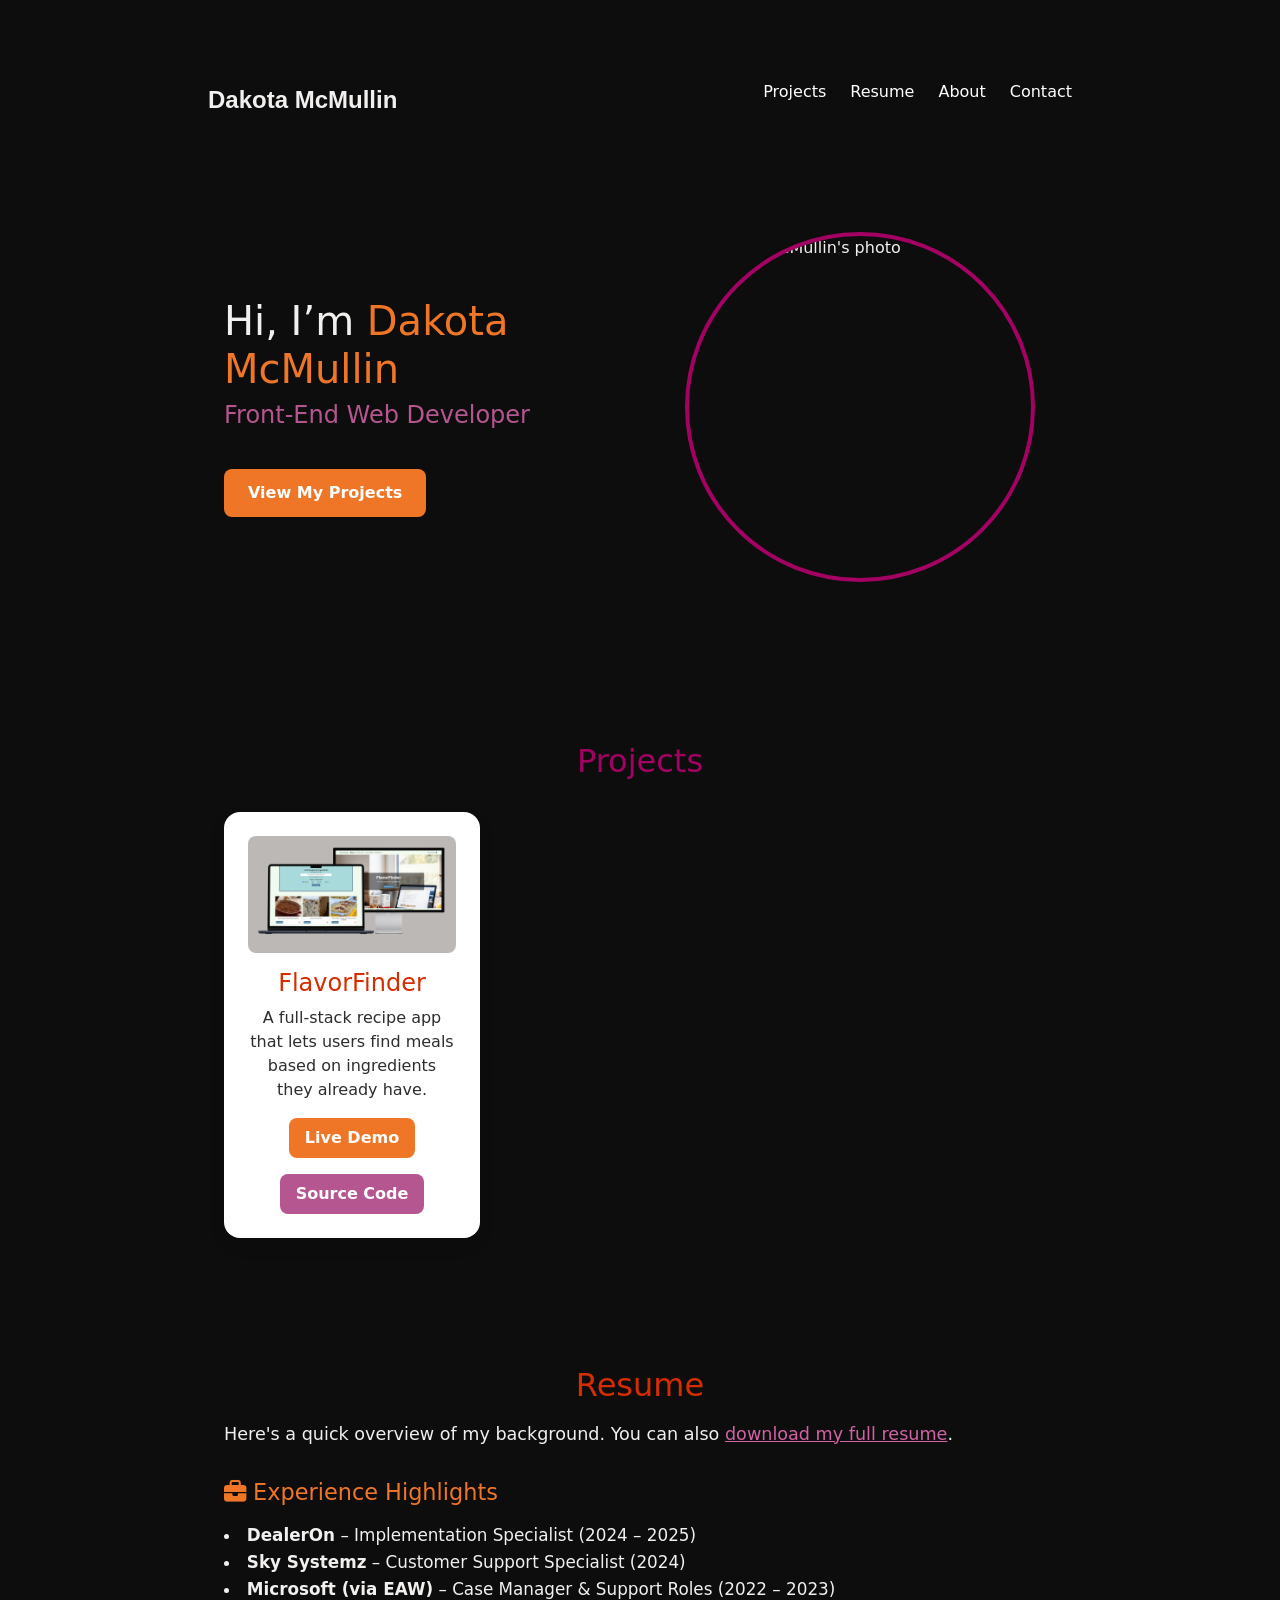
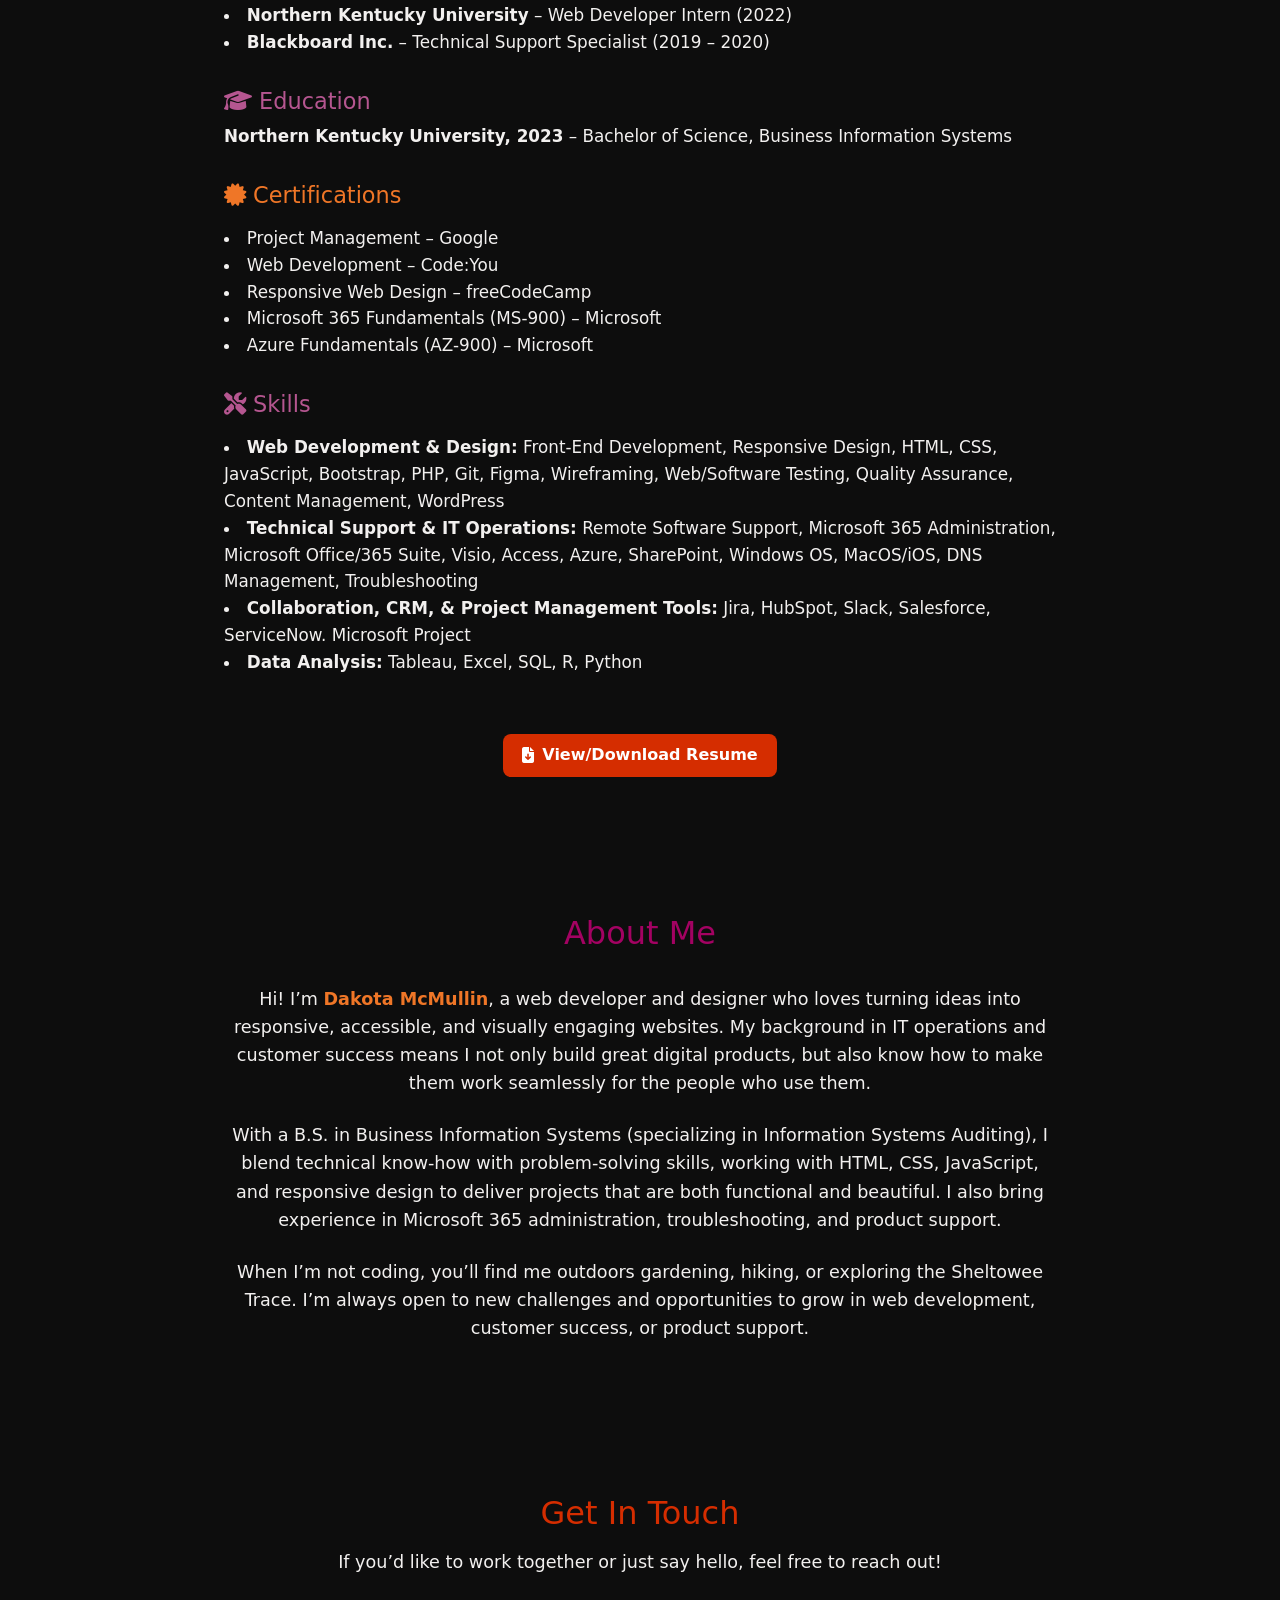
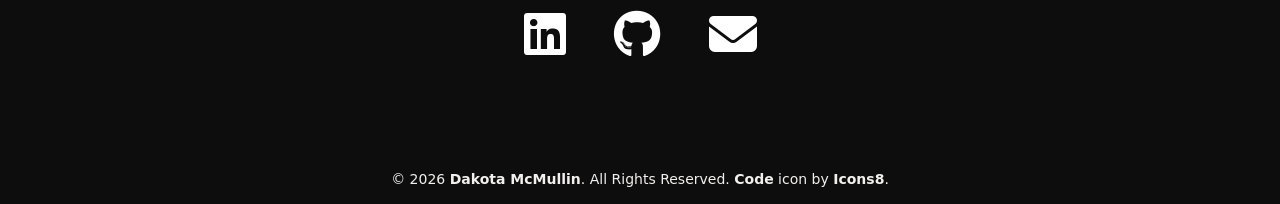
==== index.html @ 8aa5ef40 "Update index.html" ====
<!DOCTYPE html>
<html lang="en">
<head>
    <meta charset="UTF-8" />
    <title>Dakota McMullin | Portfolio & Resume</title>
    <meta name="description" content="Portfolio of Dakota McMullin – Web Developer showcasing projects, resume, and contact info." />
    <meta name="author" content="Dakota McMullin" />
    <meta name="viewport" content="width=device-width,initial-scale=1" />
    <meta name="description" content="" />
    <link href="https://cdn.jsdelivr.net/npm/bootstrap@5.3.7/dist/css/bootstrap.min.css" rel="stylesheet" crossorigin="anonymous">
    <link rel="stylesheet" href="https://cdnjs.cloudflare.com/ajax/libs/font-awesome/6.5.0/css/all.min.css" crossorigin="anonymous" referrerpolicy="no-referrer" />
    <link rel="stylesheet" type="text/css" href="css/styles.css" />
    <link rel="stylesheet" type="text/css" href="css/reset.css" />
    <link rel="icon" type="image/x-icon" href="img/favicon.ico" />
</head>
<body>
    <div id="fadein" class="position-fixed top-0 start-0 w-100 h-100 bg-white" style="animation: fadeinall 1s normal 0.3s both;"></div>
    <header>
        <nav class="navbar">
            <div class="logo">Dakota McMullin</div>
            <button class="hamburger" id="hamburger" aria-label="Toggle menu">&#9776;</button>
            <ul class="nav-links" id="nav-links">
                <li><a href="#projects">Projects</a></li>
                <li><a href="#resume">Resume</a></li>
                <li><a href="#about">About</a></li>
                <li><a href="#contact">Contact</a></li>
            </ul>
        </nav>
    </header>
    <main>
        <section id="hero" class="hero-section">
            <div class="hero-container">
                <div class="hero-content">
                    <h1>Hi, I’m <span class="highlight">Dakota McMullin</span></h1>
                    <h2>Front-End Web Developer</h2>
                    <!--<p>I build responsive, accessible websites that are fast and user-friendly.</p>--><br/>
                    <a href="#projects" class="btn-cta">View My Projects</a>
                </div>
                <div class="hero-image">
                    <img src="./img/headshot-pfp.png" alt="Dakota McMullin's photo" />
                </div>
            </div>
        </section>
        <section id="projects" class="projects-section">
            <h2>Projects</h2>
            <div class="projects-grid">

            <!-- Project 1 -->
            <div class="project-card">
                <img src="img/flavorfinder.png" alt="Screenshot of Project 1" />
                <h3>FlavorFinder</h3>
                <p>A full-stack recipe app that lets users find meals based on ingredients they already have.</p>
                <div class="project-links">
                    <a href="https://flavorfinder-y4pq.onrender.com/" target="_blank" class="btn-project">Live Demo</a>
                    <a href="https://github.com/koda-m/FlavorFinder" target="_blank" class="btn-project alt">Source Code</a>
                </div>
            </div>

            <!-- Add more project-card divs below as needed -->

            </div>
        </section>
        <section id="resume" class="resume-section">
            <h2>Resume</h2>
            <p>Here's a quick overview of my background. You can also <a href="DakotaMcMullin_FullResume2025.pdf" target="_blank" class="resume-link">download my full resume</a>.</p>
            <div class="resume-summary">
                <h3><i class="fas fa-briefcase"></i> Experience Highlights</h3>
                <ul class="experience">
                    <li><strong>DealerOn</strong> – Implementation Specialist (2024 – 2025)</li>
                    <li><strong>Sky Systemz</strong> – Customer Support Specialist (2024)</li>
                    <li><strong>Microsoft (via EAW)</strong> – Case Manager & Support Roles (2022 – 2023)</li>
                    <li><strong>Northern Kentucky University</strong> – Web Developer Intern (2022)</li>
                    <li><strong>Blackboard Inc.</strong> – Technical Support Specialist (2019 – 2020)</li>
                </ul>
                <h3><i class="fa-solid fa-graduation-cap"></i> Education</h3>
                <p class="education"><strong>Northern Kentucky University, 2023</strong> – Bachelor of Science, Business Information Systems</p>
                <h3><i class="fa-solid fa-certificate"></i> Certifications</h3>
                <ul class="certs">
                    <li>Project Management – Google</li>
                    <li>Web Development – Code:You</li>
                    <li>Responsive Web Design – freeCodeCamp</li>
                    <li>Microsoft 365 Fundamentals (MS-900) – Microsoft</li>
                    <li>Azure Fundamentals (AZ-900) – Microsoft</li>
                </ul>
                <h3><i class="fas fa-tools"></i> Skills</h3>
                <ul class="skills">
                    <li><strong>Web Development & Design:</strong> Front-End Development, Responsive Design, HTML, CSS, JavaScript, Bootstrap, PHP, Git, Figma, Wireframing, Web/Software Testing, Quality Assurance, Content Management, WordPress</li>
                    <li><strong>Technical Support & IT Operations:</strong> Remote Software Support, Microsoft 365 Administration, Microsoft Office/365 Suite, Visio, Access, Azure, SharePoint, Windows OS, MacOS/iOS, DNS Management, Troubleshooting</li>
                    <li><strong>Collaboration, CRM, & Project Management Tools:</strong> Jira, HubSpot, Slack, Salesforce, ServiceNow. Microsoft Project</li>
                    <li><strong>Data Analysis:</strong> Tableau, Excel, SQL, R, Python</li>
                </ul>
            </div>
            <div id="resume-download" class="resume-button">
                <a href="DakotaMcMullin_FullResume2025.pdf" target="_blank" class="resume-button view"><i class="fa-solid fa-file-arrow-down"></i> View/Download Resume</a>
            </div>
        </section>
        <section id="about" class="about-section">
            <h2>About Me</h2>
            <div class="about-content">
                <p>Hi! I’m <strong>Dakota McMullin</strong>, a web developer and designer who loves turning ideas into responsive, accessible, and visually engaging websites. My background in IT operations and customer success means I not only build great digital products, but also know how to make them work seamlessly for the people who use them.</p>
                <p>With a B.S. in Business Information Systems (specializing in Information Systems Auditing), I blend technical know-how with problem-solving skills, working with HTML, CSS, JavaScript, and responsive design to deliver projects that are both functional and beautiful. I also bring experience in Microsoft 365 administration, troubleshooting, and product support.</p>
                <p>When I’m not coding, you’ll find me outdoors gardening, hiking, or exploring the Sheltowee Trace. I’m always open to new challenges and opportunities to grow in web development, customer success, or product support.</p>
            </div>
        </section>
        <section id="contact" class="contact-section">
            <h2>Get In Touch</h2>
            <p>If you’d like to work together or just say hello, feel free to reach out!</p>
            <div class="social-links">
                <a href="https://linkedin.com/in/dakota-m" target="_blank" aria-label="LinkedIn">
                <i class="fab fa-linkedin"></i>
                </a>
                <a href="https://github.com/koda-m" target="_blank" aria-label="GitHub">
                <i class="fab fa-github"></i>
                </a>
                <a href="mailto:dakotajmcmullin@gmail.com" aria-label="Email">
                <i class="fa-solid fa-envelope"></i>
                </a>
            </div>
        </section>
    </main>
    <footer>
    <small>© <script>document.write(new Date().getFullYear())</script> <a href="https://github.com/koda-m">Dakota McMullin</a>. All Rights Reserved. <a target="_blank" href="https://icons8.com/icon/PhZcqNXjSCWl/code">Code</a> icon by <a target="_blank" href="https://icons8.com">Icons8</a>.</small>
    </footer>
    <script src="https://cdn.jsdelivr.net/npm/bootstrap@5.3.7/dist/js/bootstrap.bundle.min.js" crossorigin="anonymous"></script>
    <script type="text/javascript">
    window.onload = function(){
    setTimeout(function(){
        document.getElementById("fadein").remove();
    },1000);
    };
    </script>
    <script src="js/script.js"></script>
</body>
</html>
---- css/styles.css ----
:root {
    --background: #0d0d0d;
    --text-primary: #f2f0ef;
    --text-dark: #2d2d2d;
    --sinopia: #d52d00;
    --tangelo: #ef7627;
    --tangerine: #ff9a56;
    --white: #ffffff;
    --super-pink: #d162a4;
    --rose-quartz: #b55690;
    --jazzberry: #a30262;
}
    
body {
    background-color: var(--background);
    color: var(--text-primary);
    width: 80%;
    margin: auto;
    padding: 5%;
    padding-bottom: 1%;
}

/* nav menu */

.navbar {
    display: flex;
    justify-content: space-between;
    align-items: center;
    max-width: 1200px;
    margin: 0 auto;
    padding: 1rem;
}

.nav-links {
    list-style: none;
    display: flex;
    gap: 1.5rem;
}

.nav-links li a {
    text-decoration: none;
    color: var(--white);
    font-weight: 500;
    transition: color 0.3s;
}

.nav-links li a:hover {
    color: var(--super-pink);
    text-decoration: underline;
}

.hamburger {
    display: none;
    font-size: 2rem;
    background: none;
    border: none;
    cursor: pointer;
}

.logo {
    font-size: 1.5rem;
    font-weight: 700;
    font-family: 'Inter', sans-serif;
}

/* end nav menu */

/* footer */

footer {
    margin-top: 2rem;
    margin-bottom: 0;
    text-align: center;
}

footer a {
    font-weight: bold;
}

footer a:hover {
    text-decoration: underline;
}

/* end footer */

/* fade-in */

@keyframes fadeinall {
    0% {
        opacity: 1; }
    97% {
        opacity: 0; }
    98% {
        opacity: 0;
        -webkit-transform: translateY(0);
        transform: translateY(0); }
    100% {
        opacity: 0;
        -webkit-transform: translateY(-100%);
        transform: translateY(-100%);
        z-index: -1; } 
}

/* end fade-in */

/* hero section */

.hero-section {
    background-color: var(--background);
    color: var(--text-primary);
    padding: 6rem 2rem;
}

.hero-container {
    display: flex;
    flex-direction: column-reverse;
    align-items: center;
    gap: 3rem;
    max-width: 1200px;
    margin: 0 auto;
}

.hero-content {
    text-align: center;
    max-width: 600px;
    animation: fade-in 1s ease-in both;
}

.hero-content h1 {
    font-size: 2.5rem;
    margin-bottom: 0.5rem;
}

.hero-content h2 {
    font-size: 1.5rem;
    margin-bottom: 1rem;
	color: var(--rose-quartz);
}

.hero-content p {
    font-size: 1.1rem;
    margin-bottom: 2rem;
    line-height: 1.6;
}

.highlight {
	color: var(--tangelo);
}

.btn-cta {
    display: inline-block;
    background-color: var(--tangelo);
    color: var(--white);
    padding: 0.75rem 1.5rem;
    font-weight: 600;
    border: none;
    border-radius: 0.5rem;
    text-decoration: none;
    transition: background-color 0.3s ease;
}

.btn-cta:hover {
    background-color: var(--rose-quartz);
}

.hero-image img {
    width: 350px;
    height: 350px;
    object-fit: cover;
    border-radius: 50%;
    border: 4px solid var(--jazzberry);
}

/* end hero section */

/* projects section */

.projects-section {
    color: var(--text-dark);
    padding: 4rem 2rem;
    text-align: center;
}

.projects-section h2 {
    font-size: 2rem;
    margin-bottom: 2rem;
    color: var(--jazzberry);
}

.projects-grid {
    display: grid;
    grid-template-columns: 1fr;
    gap: 2rem;
    max-width: 1200px;
    margin: 0 auto;
}

.project-card {
    background-color: var(--white);
    border-radius: 1rem;
    padding: 1.5rem;
    box-shadow: 0 8px 20px rgba(0, 0, 0, 0.05);
    transition: transform 0.3s ease;
}

.project-card:hover {
    transform: translateY(-5px);
}

.project-card img {
    width: 100%;
    border-radius: 0.5rem;
    margin-bottom: 1rem;
}

.project-card h3 {
    font-size: 1.5rem;
    color: var(--sinopia);
    margin-bottom: 0.5rem;
}

.project-card p {
    font-size: 1rem;
    margin-bottom: 1rem;
}

.project-links {
    display: flex;
    justify-content: center;
    gap: 1rem;
    flex-wrap: wrap;
}

.btn-project {
    padding: 0.5rem 1rem;
    border-radius: 0.5rem;
    background-color: var(--tangelo);
    color: var(--white);
    font-weight: 600;
    text-decoration: none;
    transition: background-color 0.3s ease;
}

.btn-project.alt {
    background-color: var(--rose-quartz);
}

.btn-project:hover {
    background-color: var(--tangerine);
}

.btn-project.alt:hover {
    background-color: var(--super-pink);
}

/* end projects section */


/* resume section */

.resume-section {
    background-color: var(--background);
    color: var(--text-primary);
    padding: 4rem 2rem;
    max-width: 1200px;
    margin: 0 auto;
}

.resume-section h2 {
    text-align: center;
    font-size: 2rem;
    color: var(--sinopia);
    margin-bottom: 1rem;
}

.resume-section p {
    font-size: 1.1rem;
    margin-bottom: 2rem;
}

.resume-link {
    color: var(--super-pink);
    text-decoration: underline;
}

.resume-link:hover {
    color: var(--tangerine);
}

.resume-summary h3 {
    margin-top: 2rem;
    font-size: 1.4rem;
}

.resume-summary h3:nth-of-type(even) {
    color: var(--rose-quartz);
}

.resume-summary h3:nth-of-type(odd) {
    color: var(--tangelo);
}

.resume-summary ul {
    list-style: disc inside;
    padding-left: 0;
    margin: 1rem 0;
}

.resume-summary p, .resume-summary ul {
    font-size: 1.05rem;
    line-height: 1.6;
}

#resume-download {
    width: 100%;
}

.resume-button {
    display: flex;
    justify-content: center;
    align-items: center;
    display: inline-flex;
    gap: 0.5rem;
    padding: 0.6rem 1.2rem;
    margin-top: 1rem;
    font-weight: 600;
    border-radius: 8px;
    text-decoration: none;
    transition: background-color 0.2s ease;
}

.resume-button.view {
    background-color: var(--sinopia);
    color: white;
}

.resume-button.view:hover {
    background-color: var(--jazzberry);
}

/* end resume section */

/* about section */

.about-section {
    background-color: var(--background);
    color: var(--text-primary);
    text-align: center;
    padding: 4rem 2rem;
    max-width: 900px;
    margin: 0 auto;
}

.about-section h2 {
    font-size: 2rem;
    color: var(--jazzberry);
    margin-bottom: 2rem;
}

.about-content p {
    font-size: 1.1rem;
    margin-bottom: 1.5rem;
    line-height: 1.6;
}

.about-content strong {
    color: var(--tangelo);
}

/*end about section */

/* contact section */

.contact-section {
    background-color: var(--background);
    color: var(--text-primary);
    text-align: center;
    padding: 4rem 2rem;
}

.contact-section h2 {
    font-size: 2rem;
    margin-bottom: 1rem;
    color: var(--sinopia);
}

.contact-section p {
    font-size: 1.1rem;
    margin-bottom: 1.5rem;
}

.social-links {
    margin-top: 1.5rem;
    display: flex;
    justify-content: center;
    gap: 3rem;
    font-size: 3rem;
}

.social-links a {
	color: var(--white) !important;
}

.social-links a:hover {
    transition: color 0.3s ease;
    transform: translateY(-2px);
}

/* end contact section */



@media (max-width: 768px) {
    .hamburger {
        display: block;
        color: var(--white);
    }

    .nav-links {
        display: none; /* hide menu by default */
        position: absolute;
        top: 60px; /* just below navbar */
        right: 1rem;
        background-color: var(--background);
        flex-direction: column;
        gap: 1rem;
        padding: 1rem;
        border-radius: 8px;
        box-shadow: 0 4px 8px rgba(0,0,0,0.1);
    }

    .nav-links.show {
        display: flex;
    }

    body {
        width: 95%;
    }

    .hero-image img {
        width: 250px;
        height: 250px;
        border-radius: 20px;
    }

    .experience li, .certs li, .skills li {
        list-style-type: none;
        padding-top: 1rem;
    }

    .education {
        padding-top: 1rem;
    }

    .resume-button {
        text-align: center;
    }
}

@media (min-width: 768px) {
    .hero-container {
        flex-direction: row;
        justify-content: space-between;
        align-items: center;
        text-align: left;
    }

    .hero-content {
        flex: 1;
        text-align: left;
    }

    .hero-image {
        flex: 1;
        display: flex;
        justify-content: center;
    }
    .projects-grid {
        grid-template-columns: repeat(2, 1fr);
    }
}

@media (min-width: 1024px) {
    .projects-grid {
        grid-template-columns: repeat(3, 1fr);
    }
}
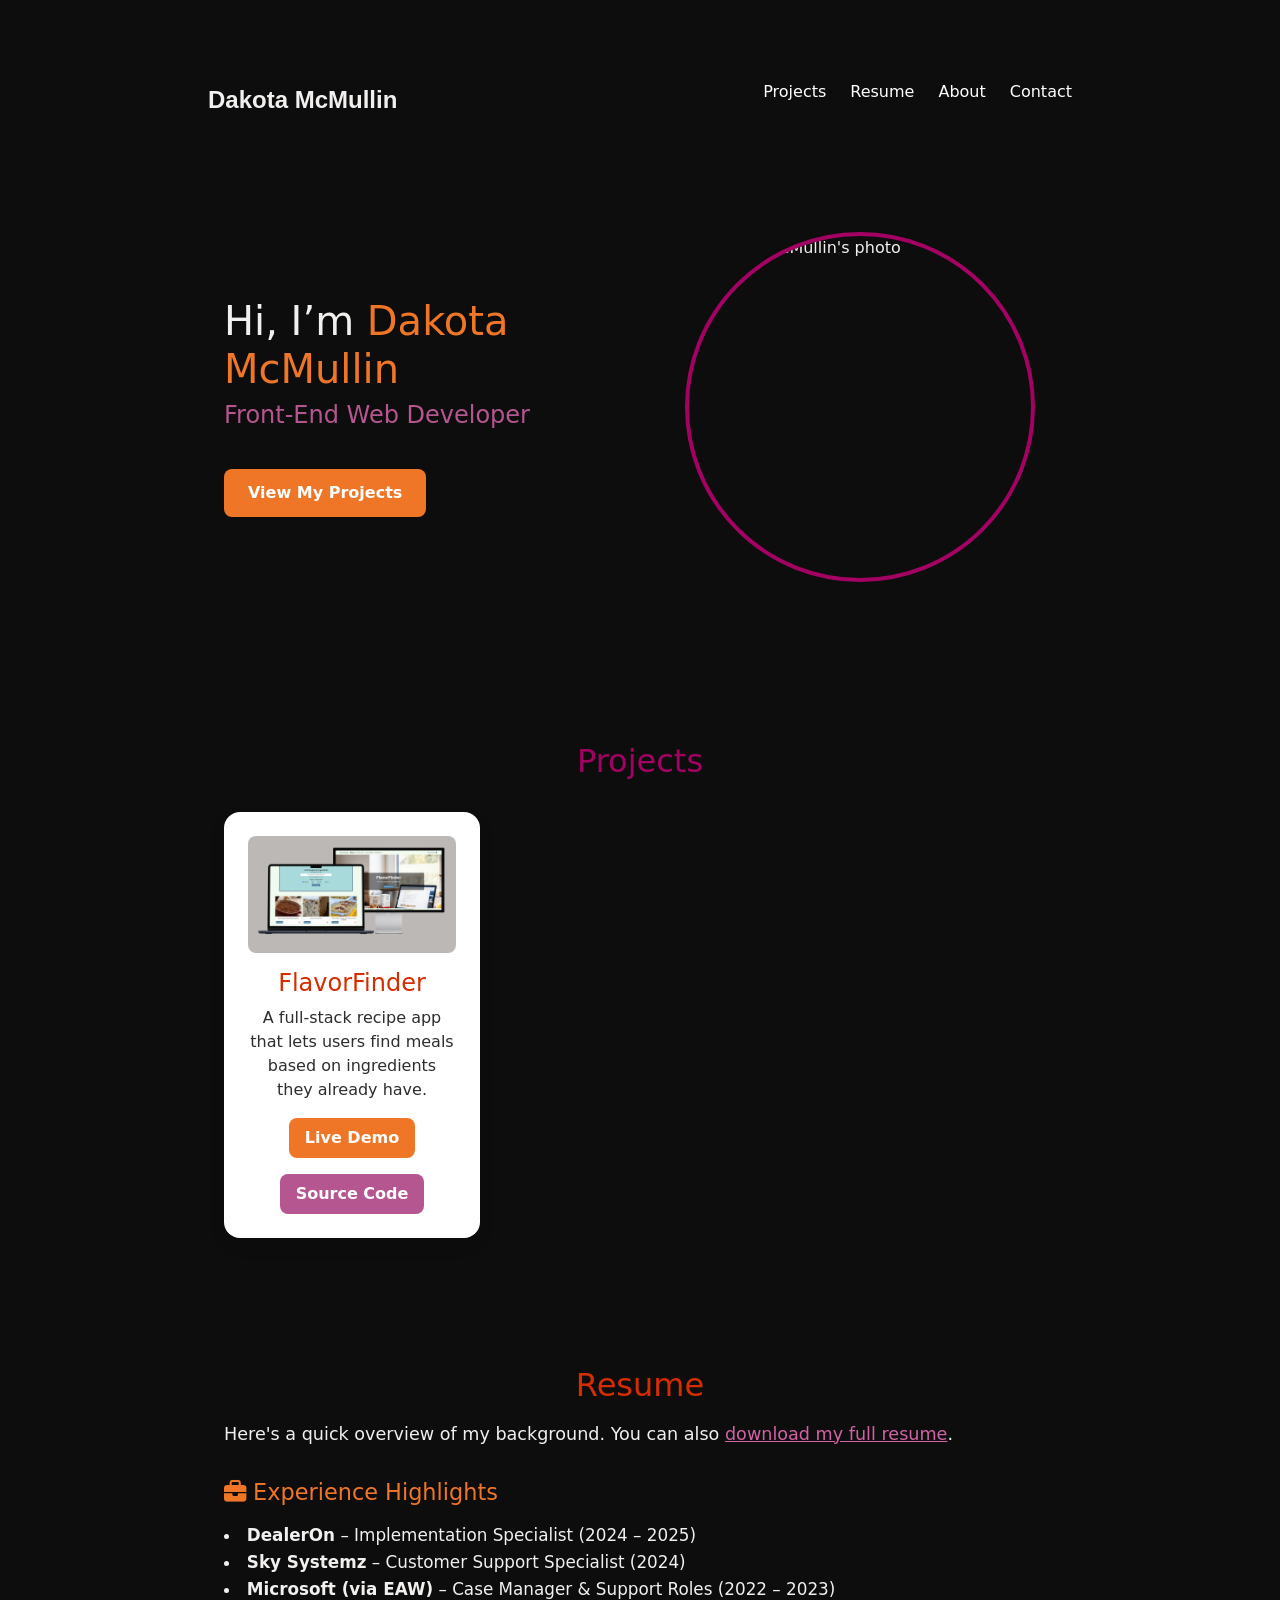
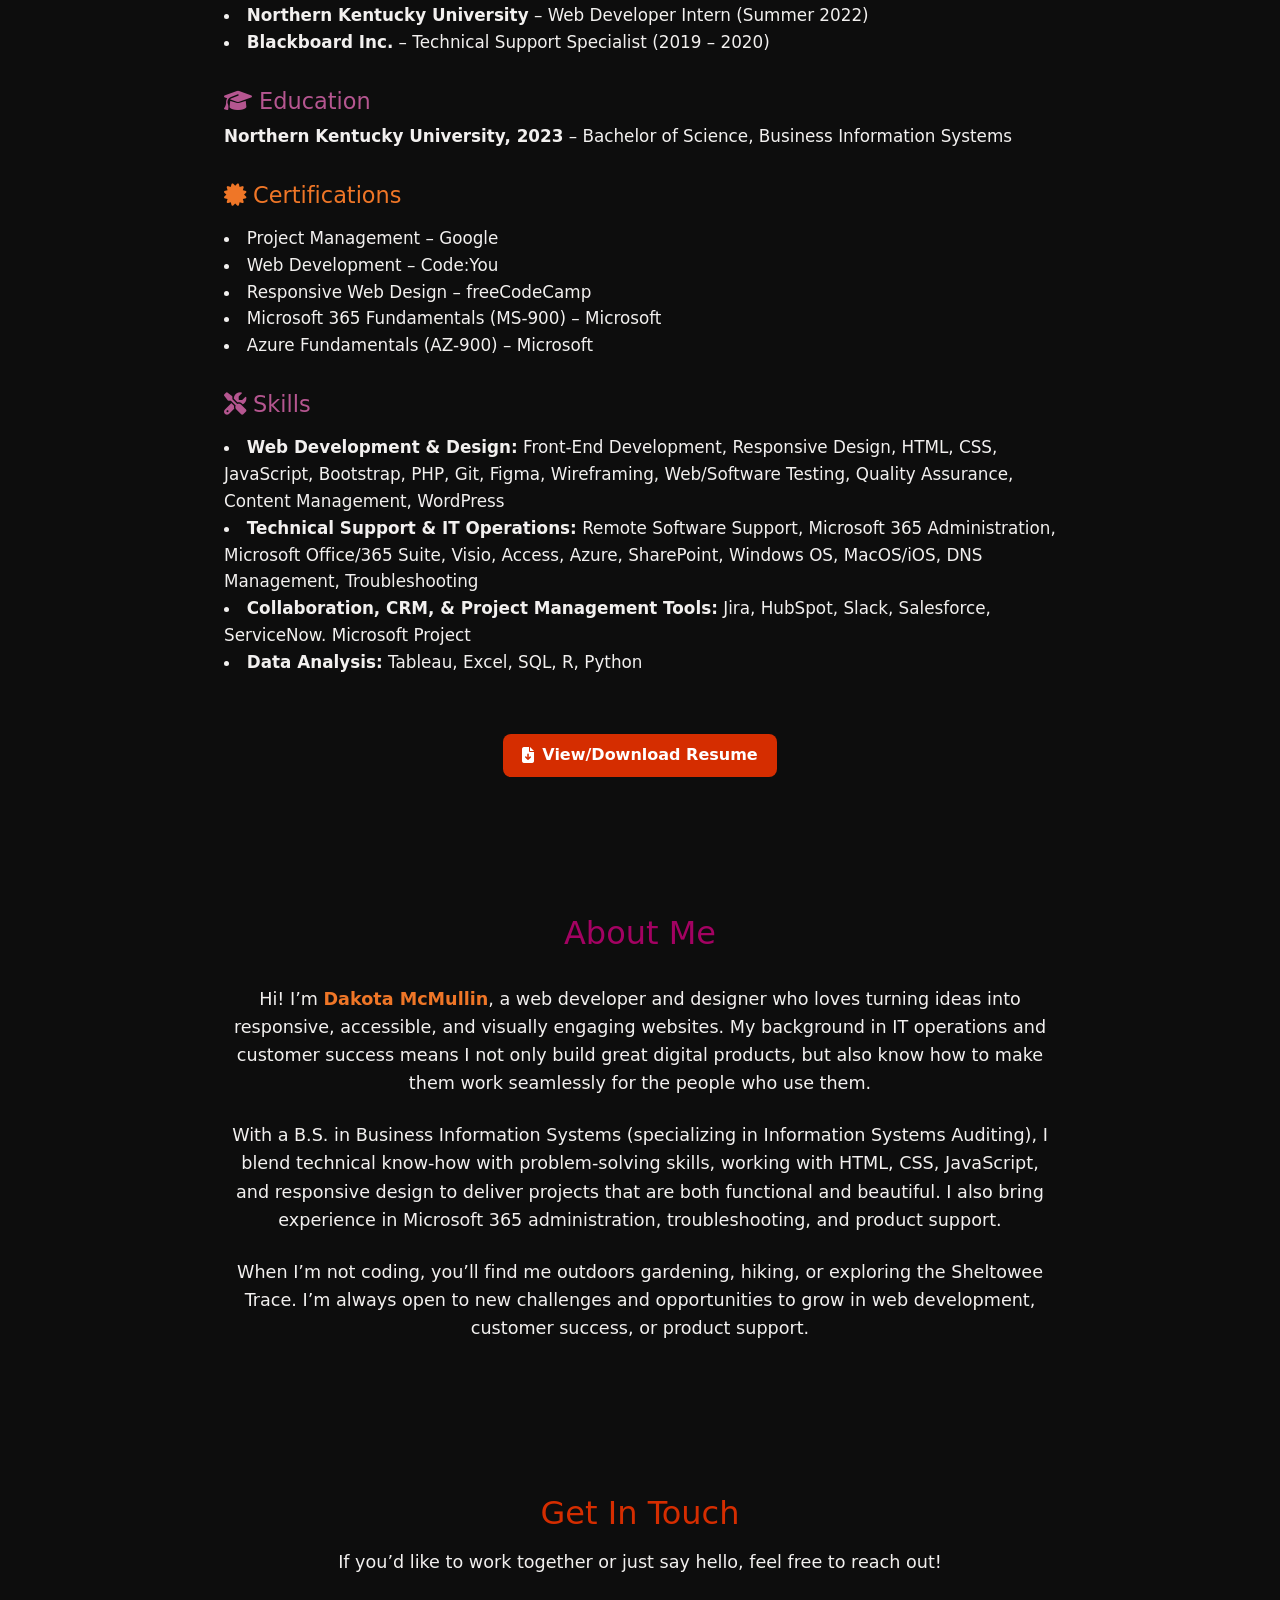
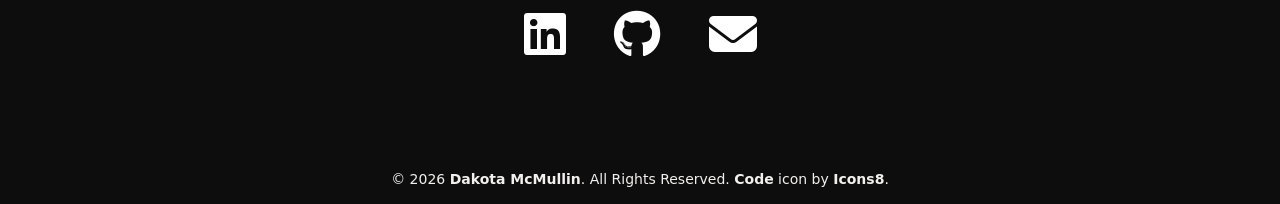
==== commit 5ff3376f: "Update index.html" ====
--- a/index.html
+++ b/index.html
@@ -69,7 +69,7 @@
                     <li><strong>DealerOn</strong> – Implementation Specialist (2024 – 2025)</li>
                     <li><strong>Sky Systemz</strong> – Customer Support Specialist (2024)</li>
                     <li><strong>Microsoft (via EAW)</strong> – Case Manager & Support Roles (2022 – 2023)</li>
-                    <li><strong>Northern Kentucky University</strong> – Web Developer Intern (2022)</li>
+                    <li><strong>Northern Kentucky University</strong> – Web Developer Intern (Summer 2022)</li>
                     <li><strong>Blackboard Inc.</strong> – Technical Support Specialist (2019 – 2020)</li>
                 </ul>
                 <h3><i class="fa-solid fa-graduation-cap"></i> Education</h3>
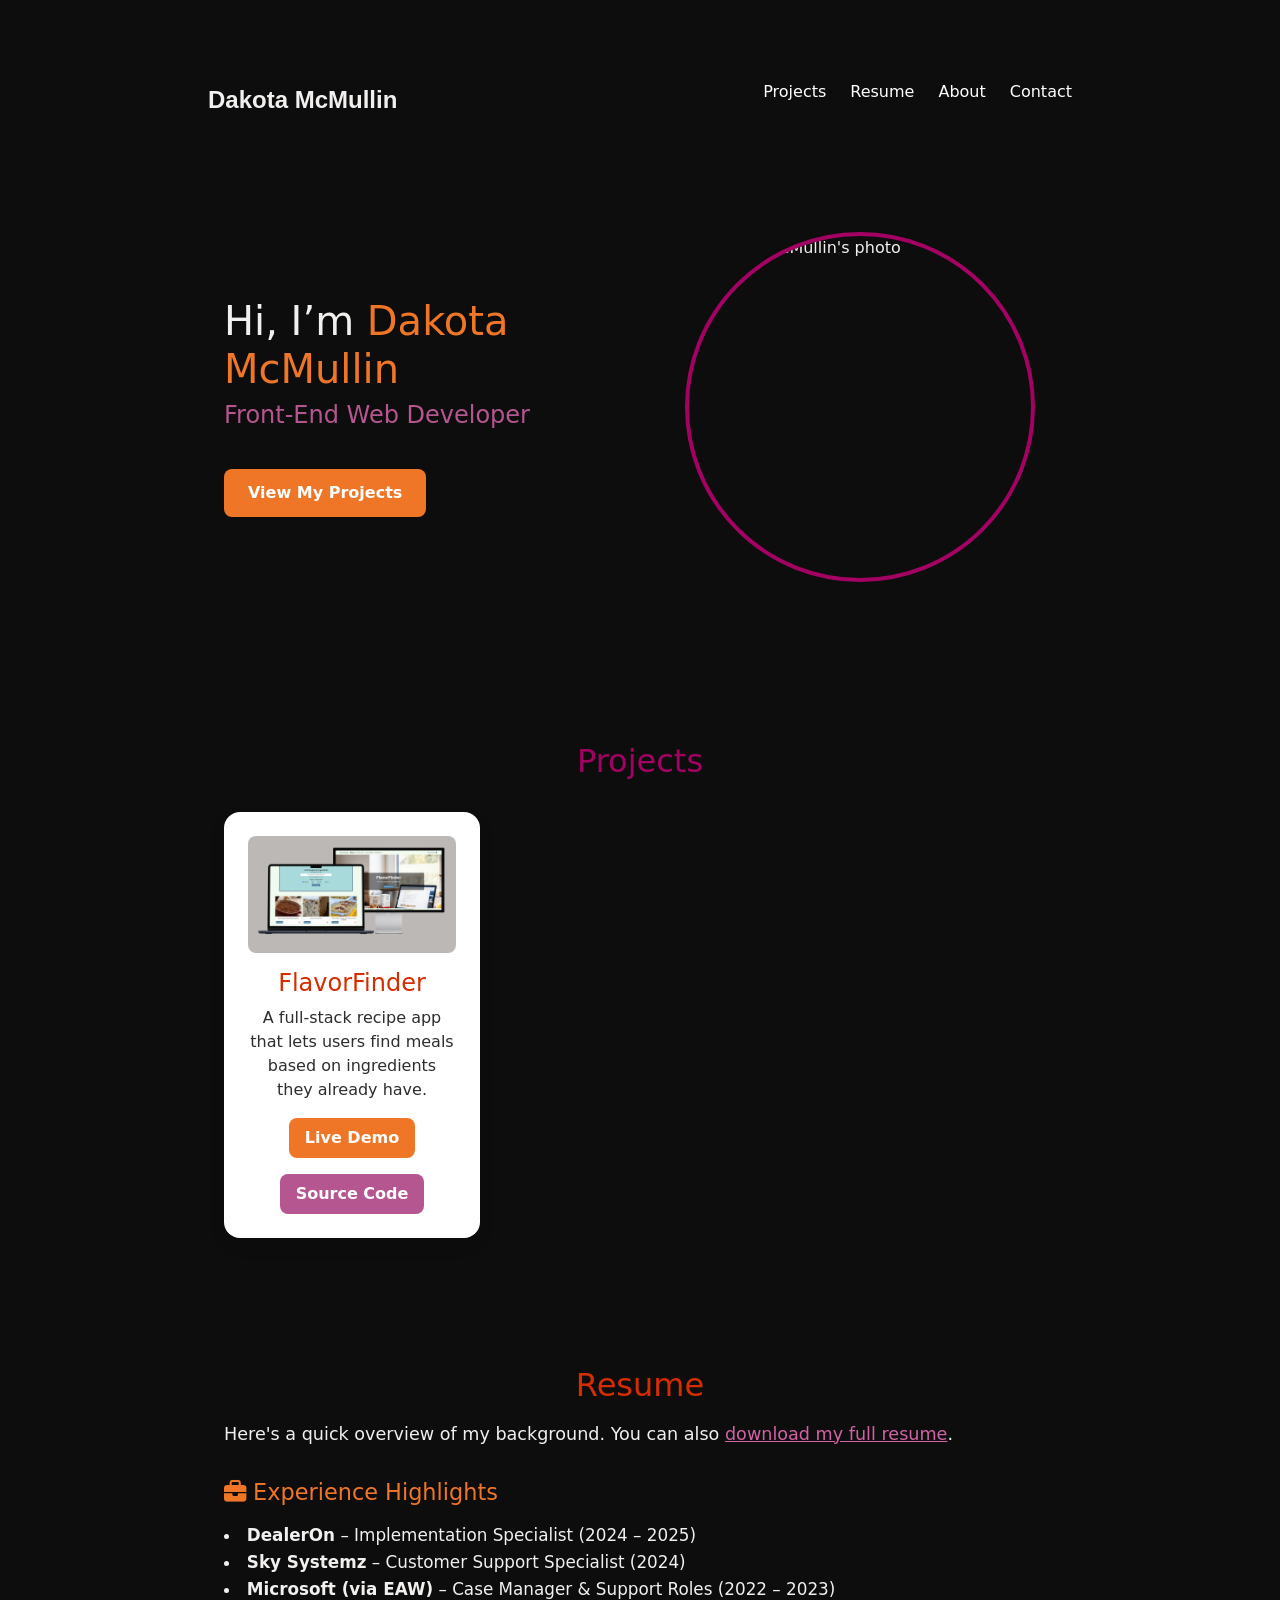
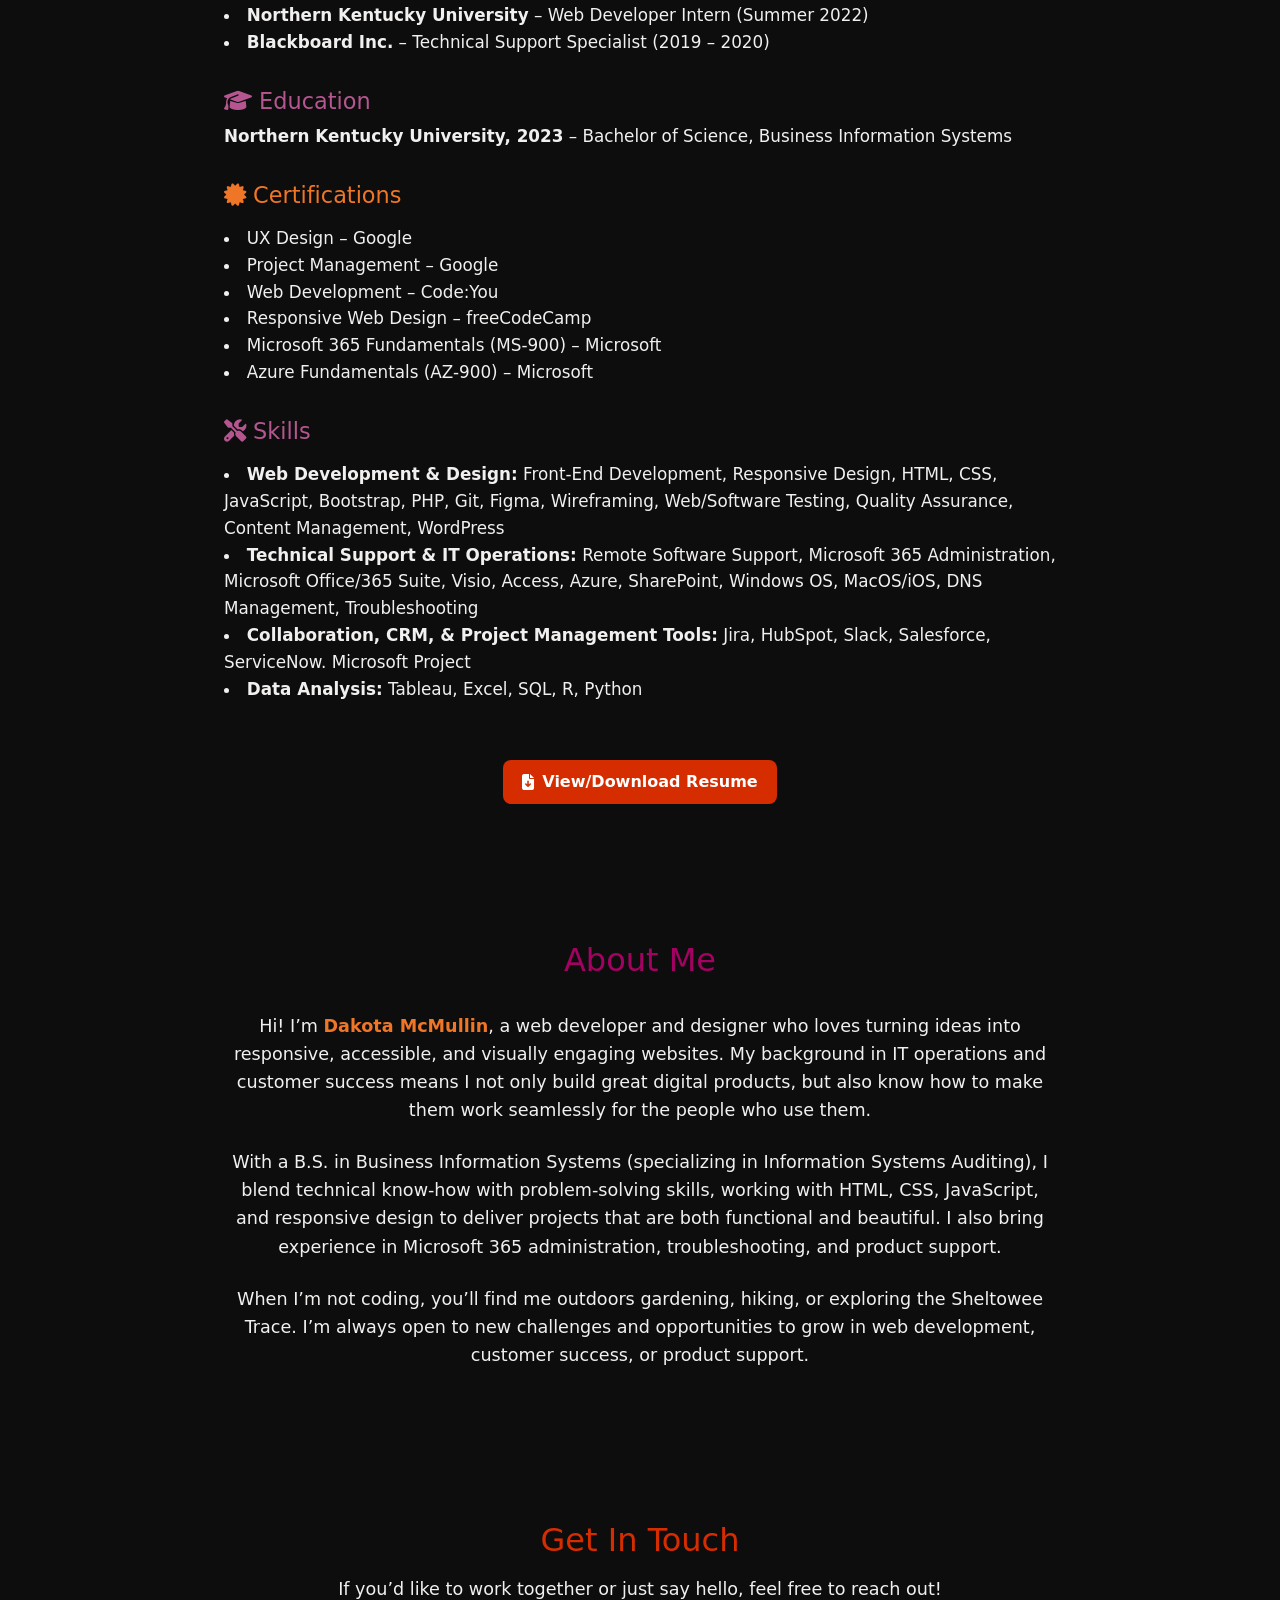
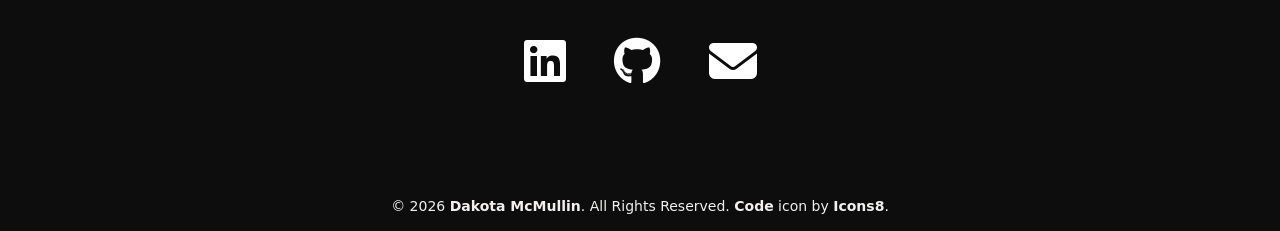
==== commit 2bbb4c92: "Update index.html" ====
--- a/index.html
+++ b/index.html
@@ -76,6 +76,7 @@
                 <p class="education"><strong>Northern Kentucky University, 2023</strong> – Bachelor of Science, Business Information Systems</p>
                 <h3><i class="fa-solid fa-certificate"></i> Certifications</h3>
                 <ul class="certs">
+                    <li>UX Design – Google</li>
                     <li>Project Management – Google</li>
                     <li>Web Development – Code:You</li>
                     <li>Responsive Web Design – freeCodeCamp</li>
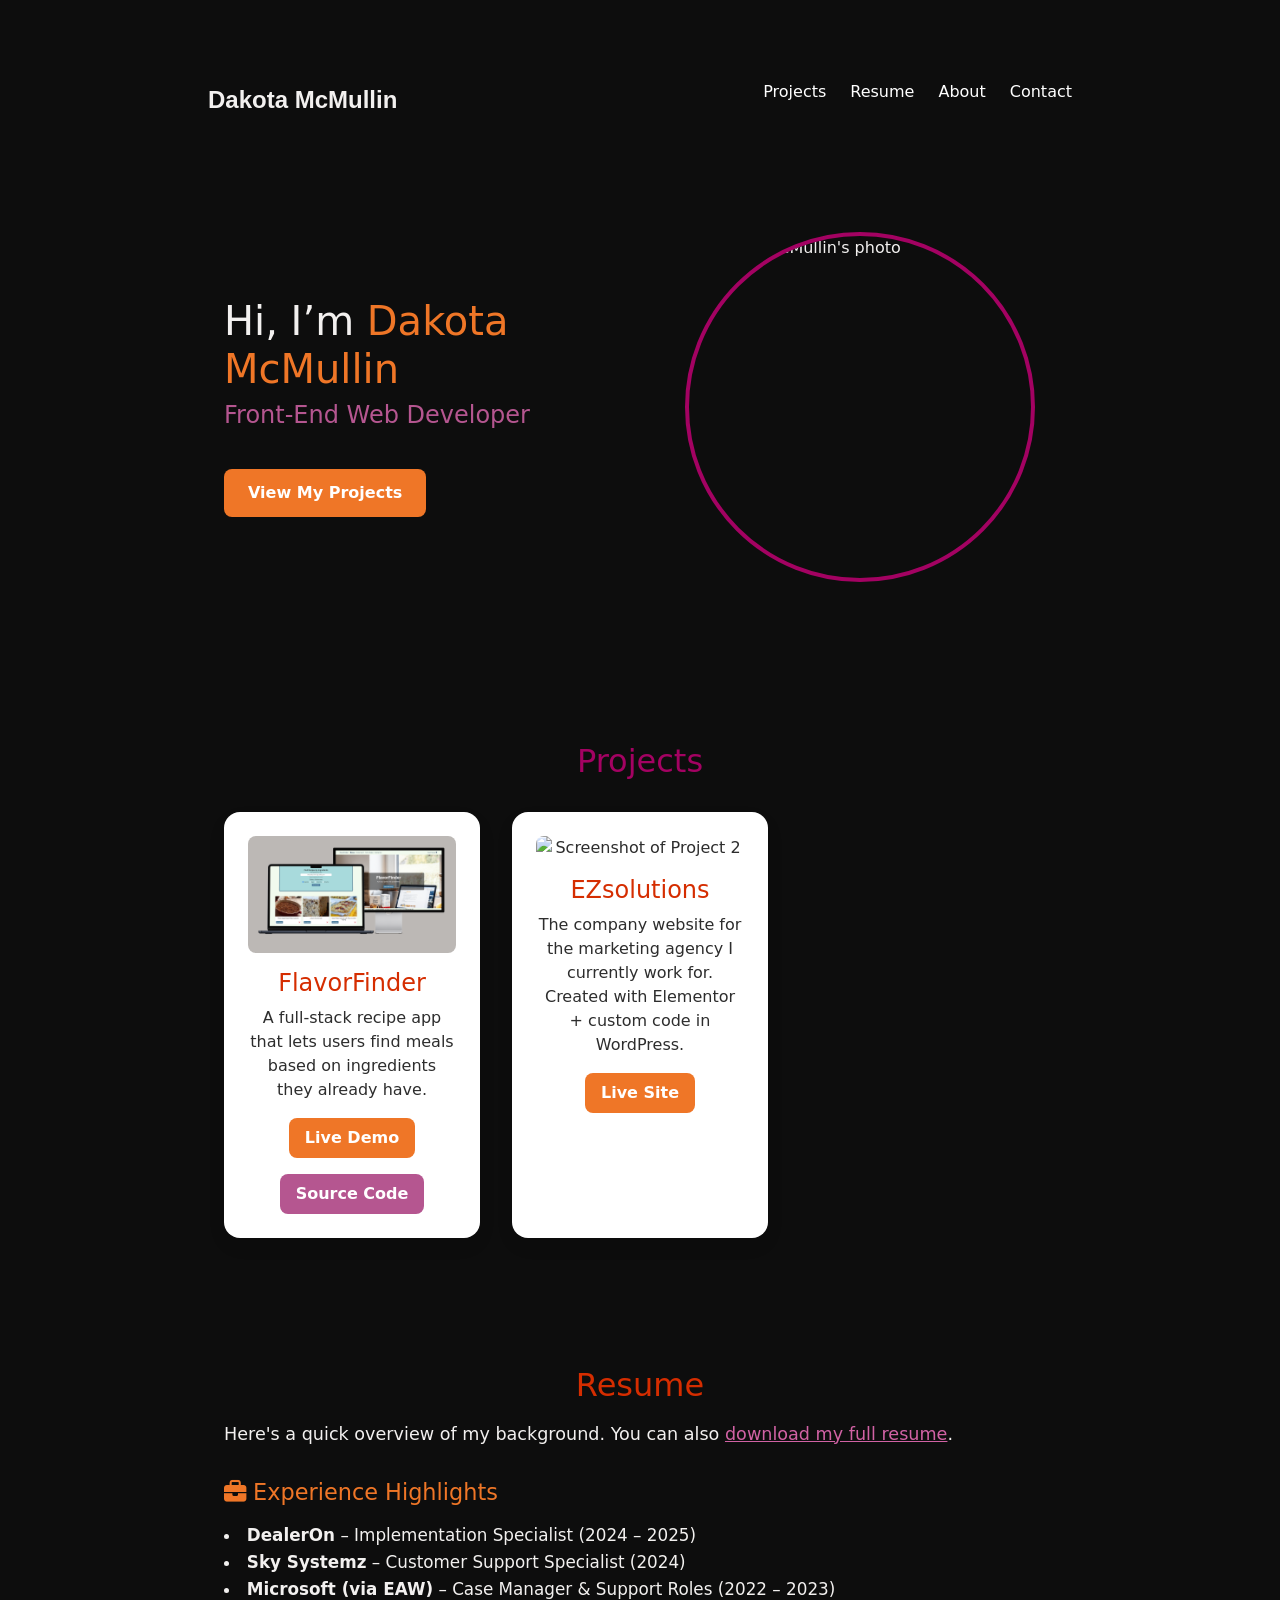
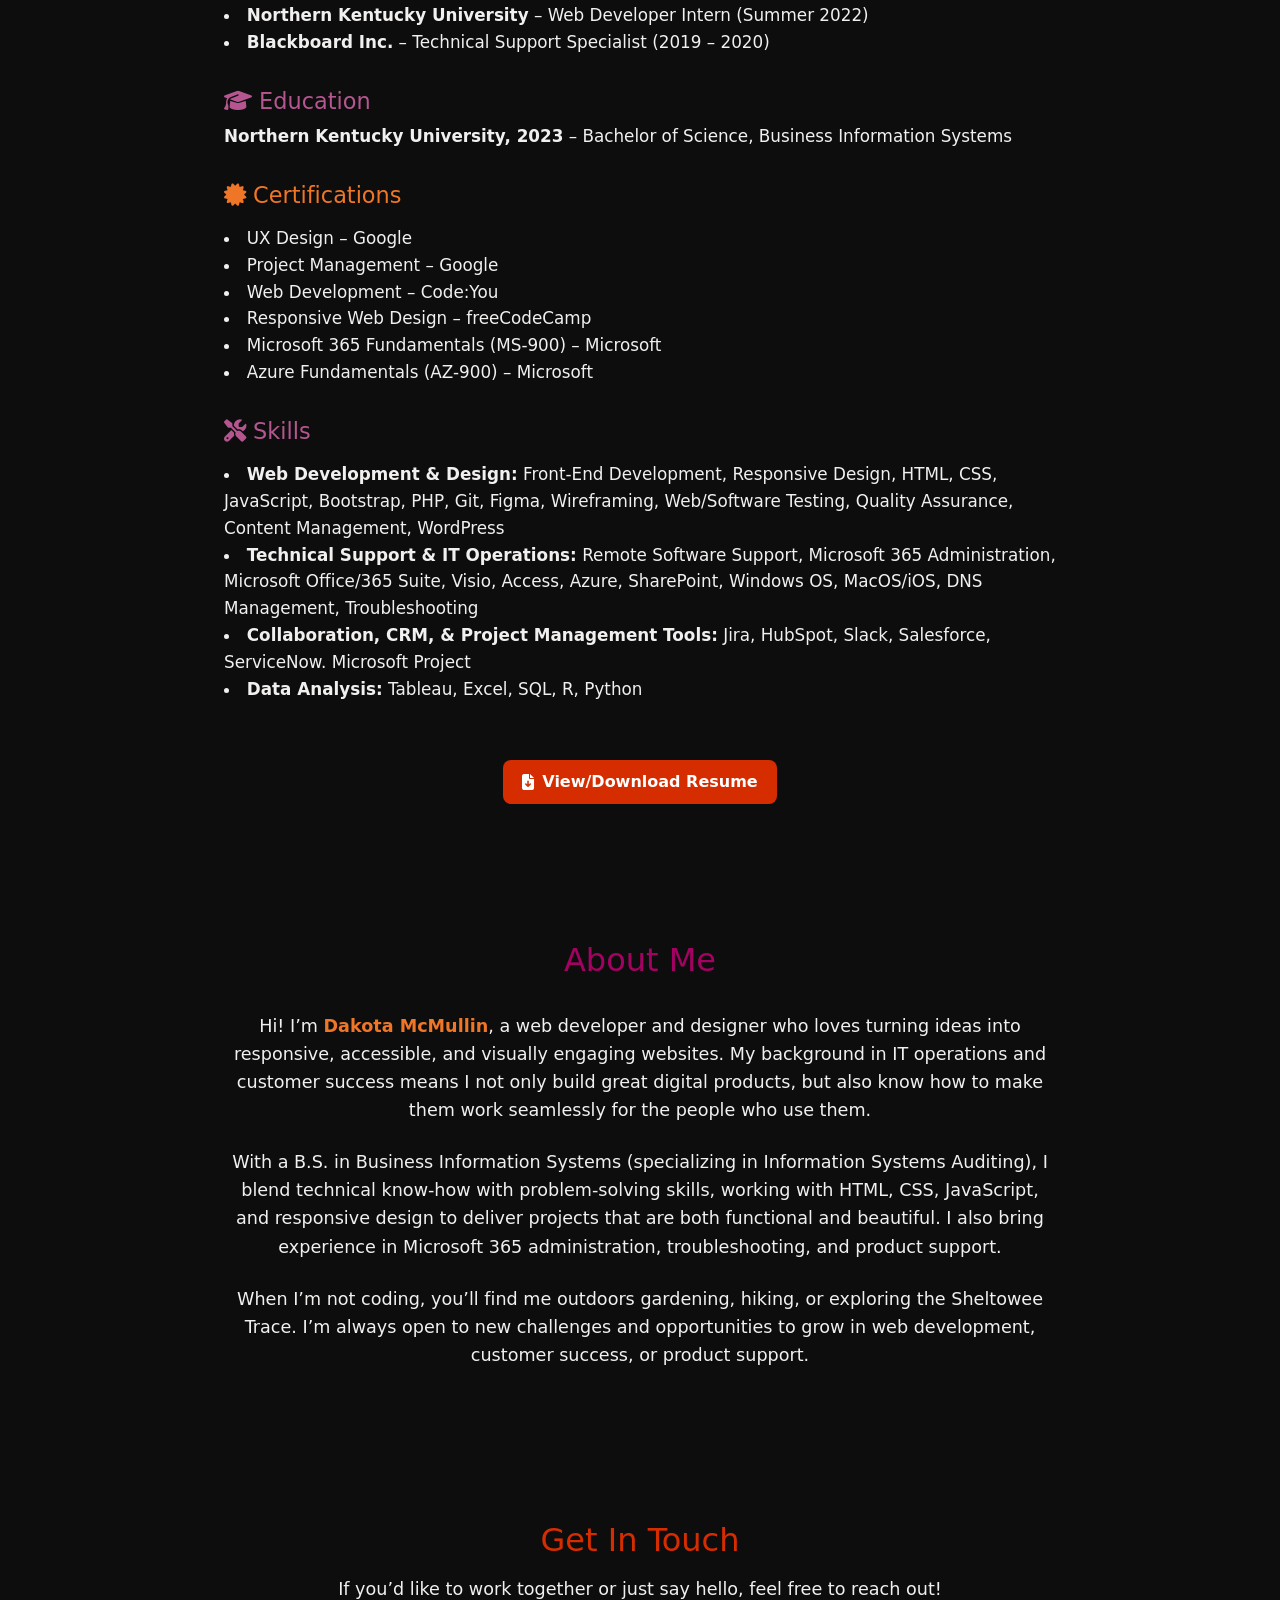
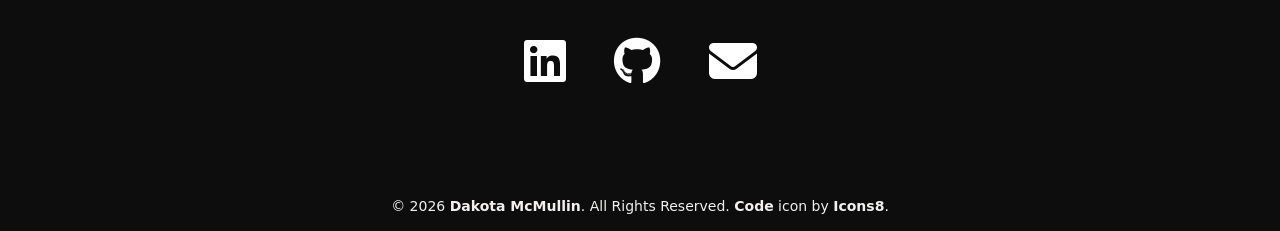
==== commit b56399ee: "Update index.html" ====
--- a/index.html
+++ b/index.html
@@ -57,6 +57,14 @@
             </div>
 
             <!-- Add more project-card divs below as needed -->
+            <div class="project-card">
+                <img src="img/ezsolutions.png" alt="Screenshot of Project 2" />
+                <h3>EZsolutions</h3>
+                <p>The company website for the marketing agency I currently work for. Created with Elementor + custom code in WordPress.</p>
+                <div class="project-links">
+                    <a href="https://letezsolutionsdoit.com/" target="_blank" class="btn-project">Live Site</a>
+                </div>
+            </div>
 
             </div>
         </section>
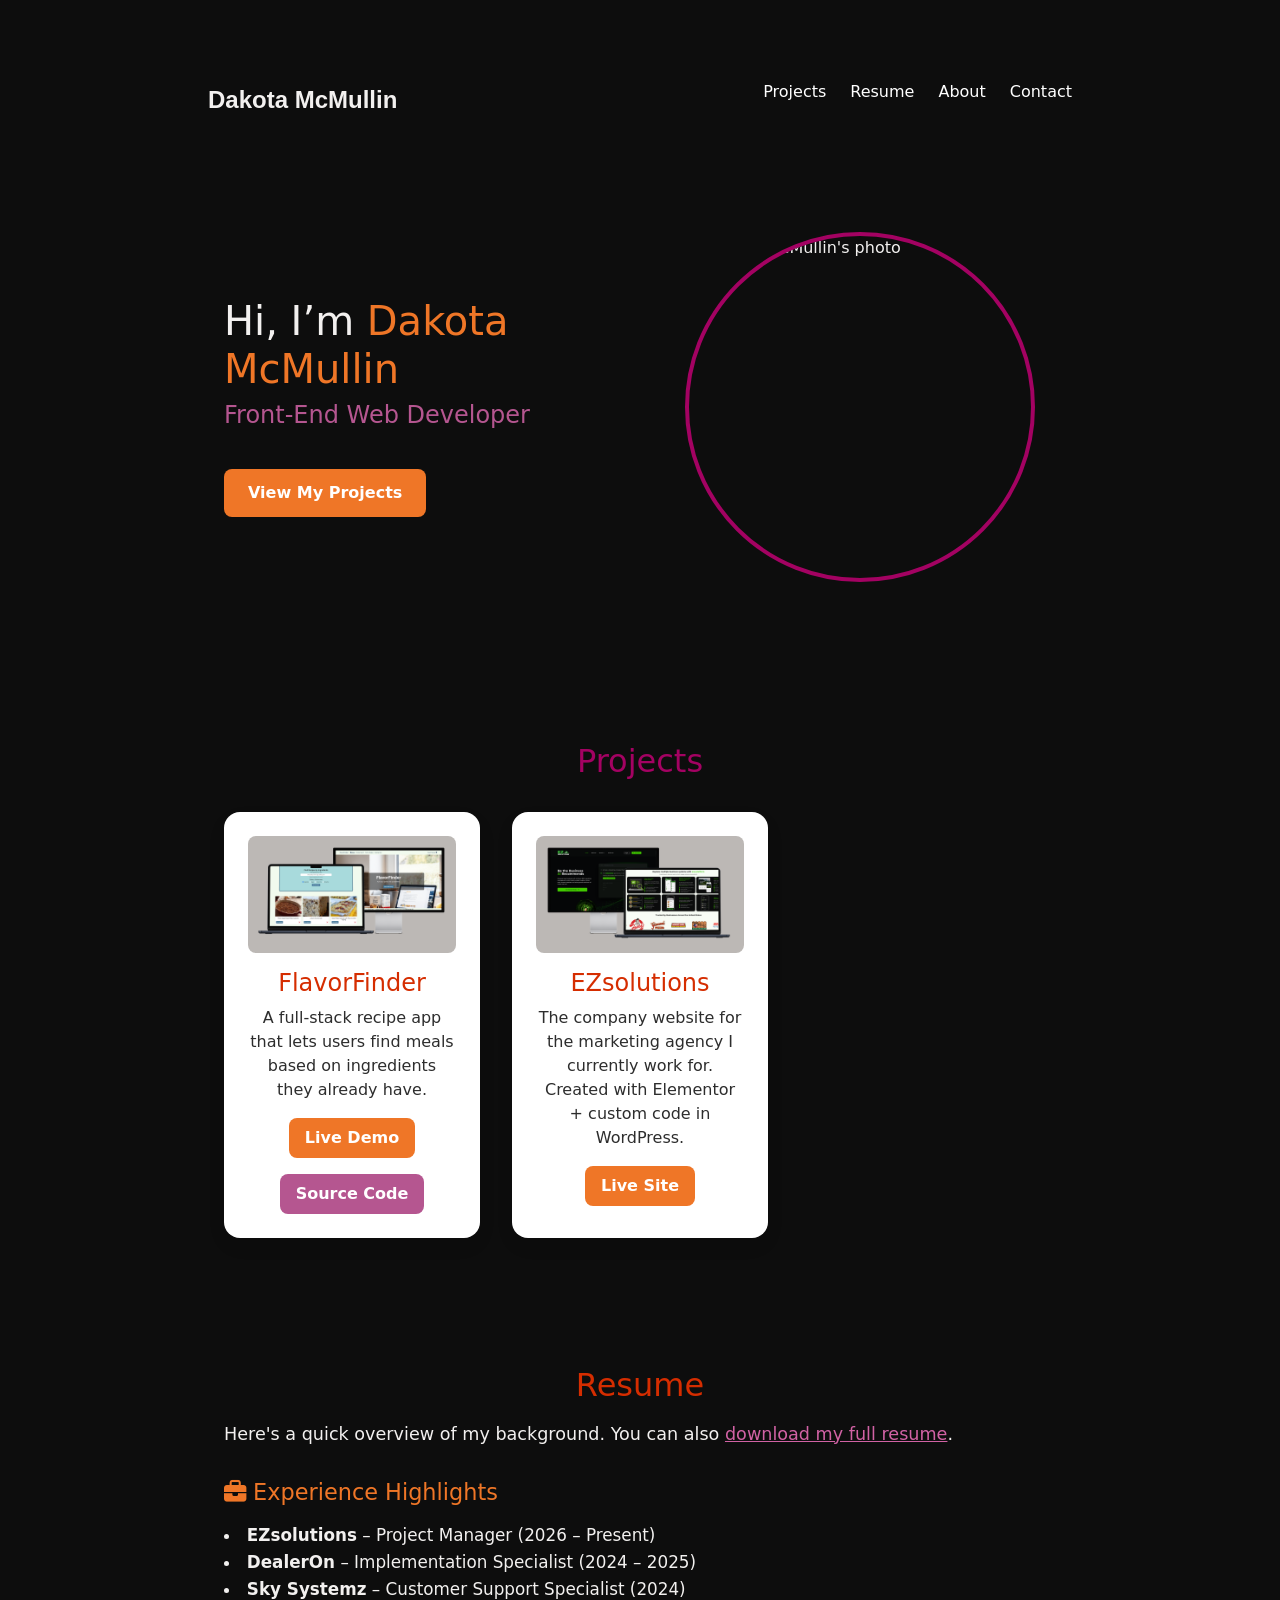
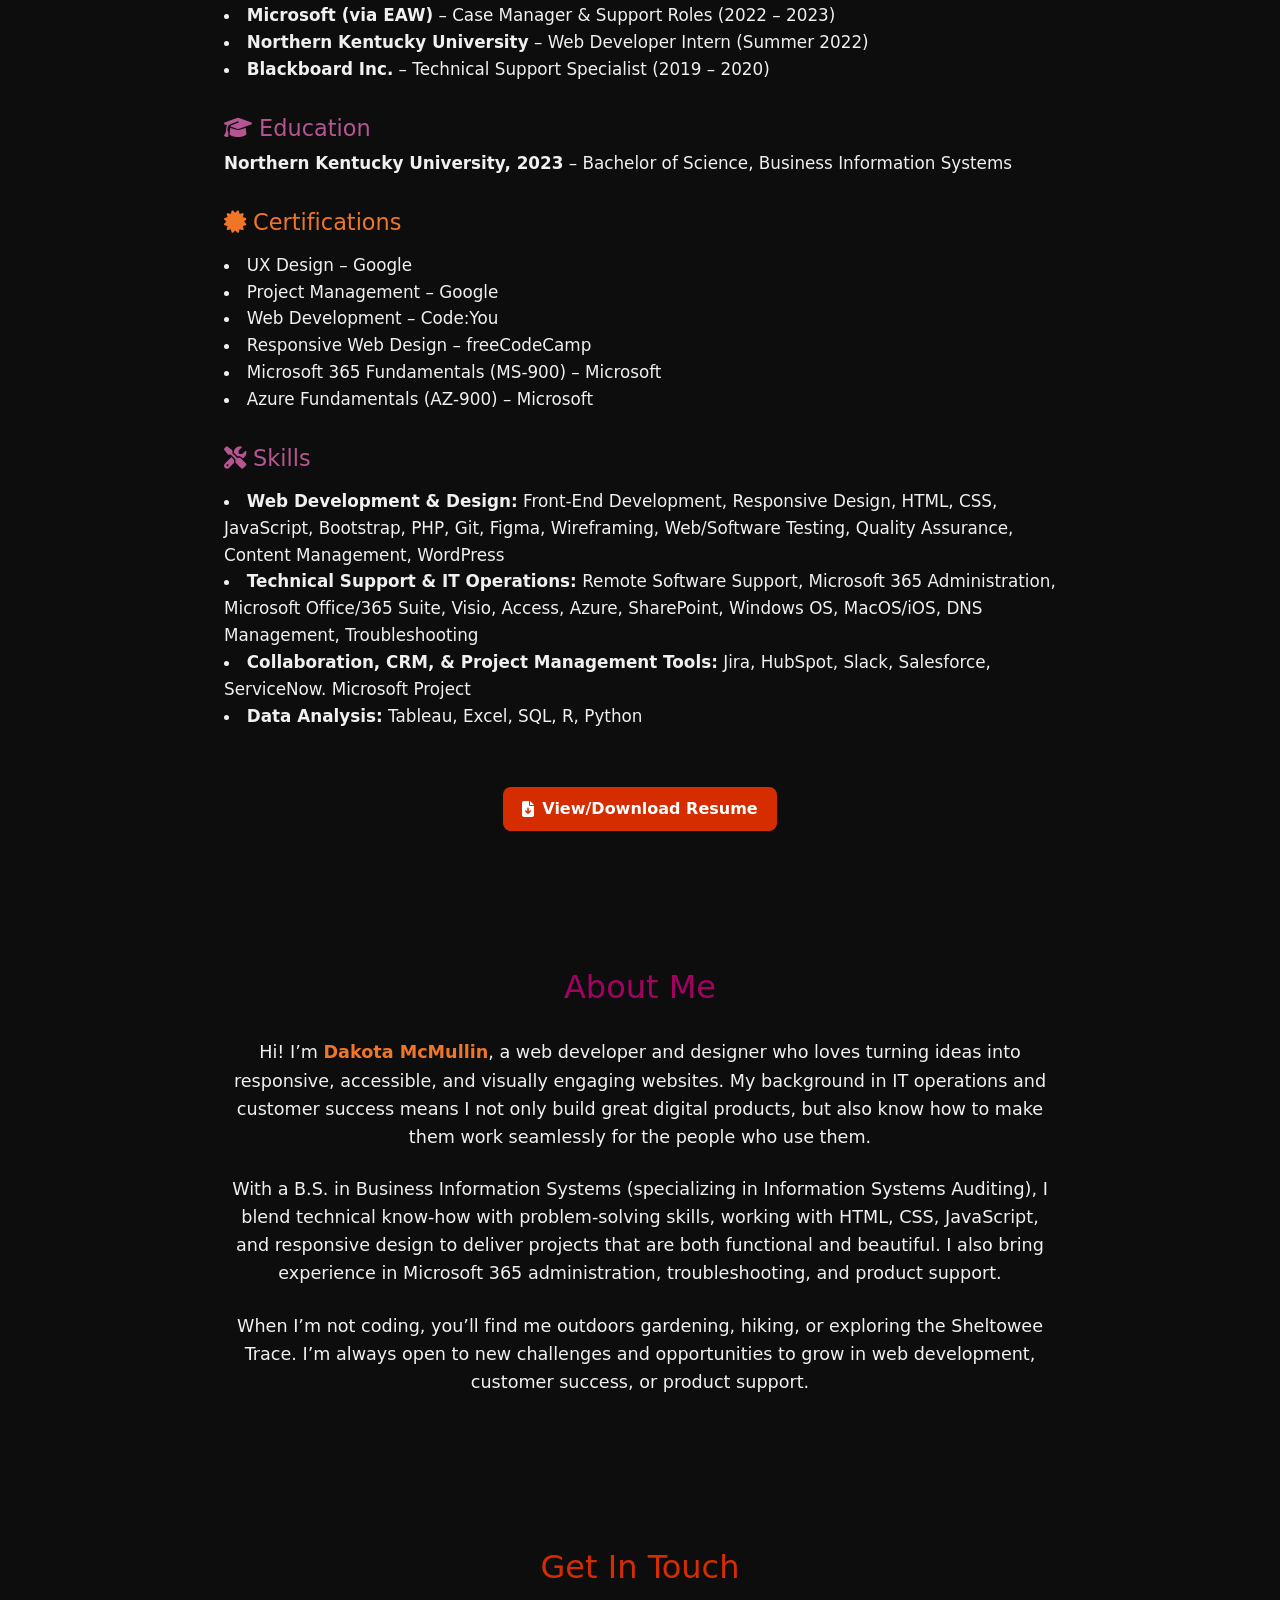
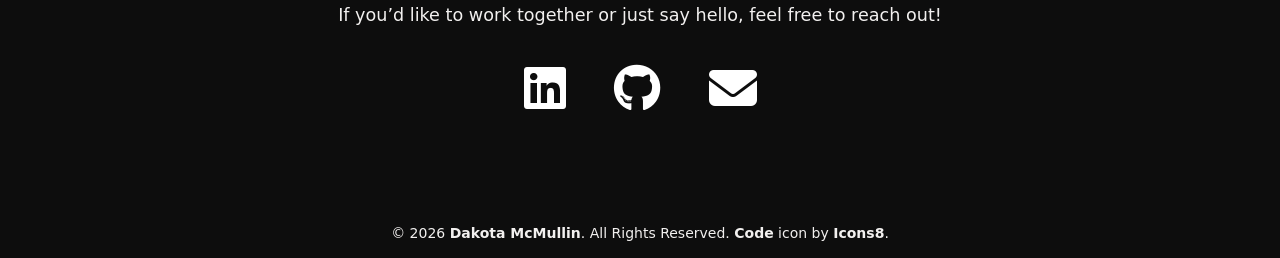
==== commit 4e169564: "Update index.html" ====
--- a/index.html
+++ b/index.html
@@ -74,6 +74,7 @@
             <div class="resume-summary">
                 <h3><i class="fas fa-briefcase"></i> Experience Highlights</h3>
                 <ul class="experience">
+                    <li><strong>EZsolutions</strong> – Project Manager (2026 – Present)</li>
                     <li><strong>DealerOn</strong> – Implementation Specialist (2024 – 2025)</li>
                     <li><strong>Sky Systemz</strong> – Customer Support Specialist (2024)</li>
                     <li><strong>Microsoft (via EAW)</strong> – Case Manager & Support Roles (2022 – 2023)</li>
--- a/css/styles.css
+++ b/css/styles.css
@@ -83,26 +83,6 @@
 
 /* end footer */
 
-/* fade-in */
-
-@keyframes fadeinall {
-    0% {
-        opacity: 1; }
-    97% {
-        opacity: 0; }
-    98% {
-        opacity: 0;
-        -webkit-transform: translateY(0);
-        transform: translateY(0); }
-    100% {
-        opacity: 0;
-        -webkit-transform: translateY(-100%);
-        transform: translateY(-100%);
-        z-index: -1; } 
-}
-
-/* end fade-in */
-
 /* hero section */
 
 .hero-section {
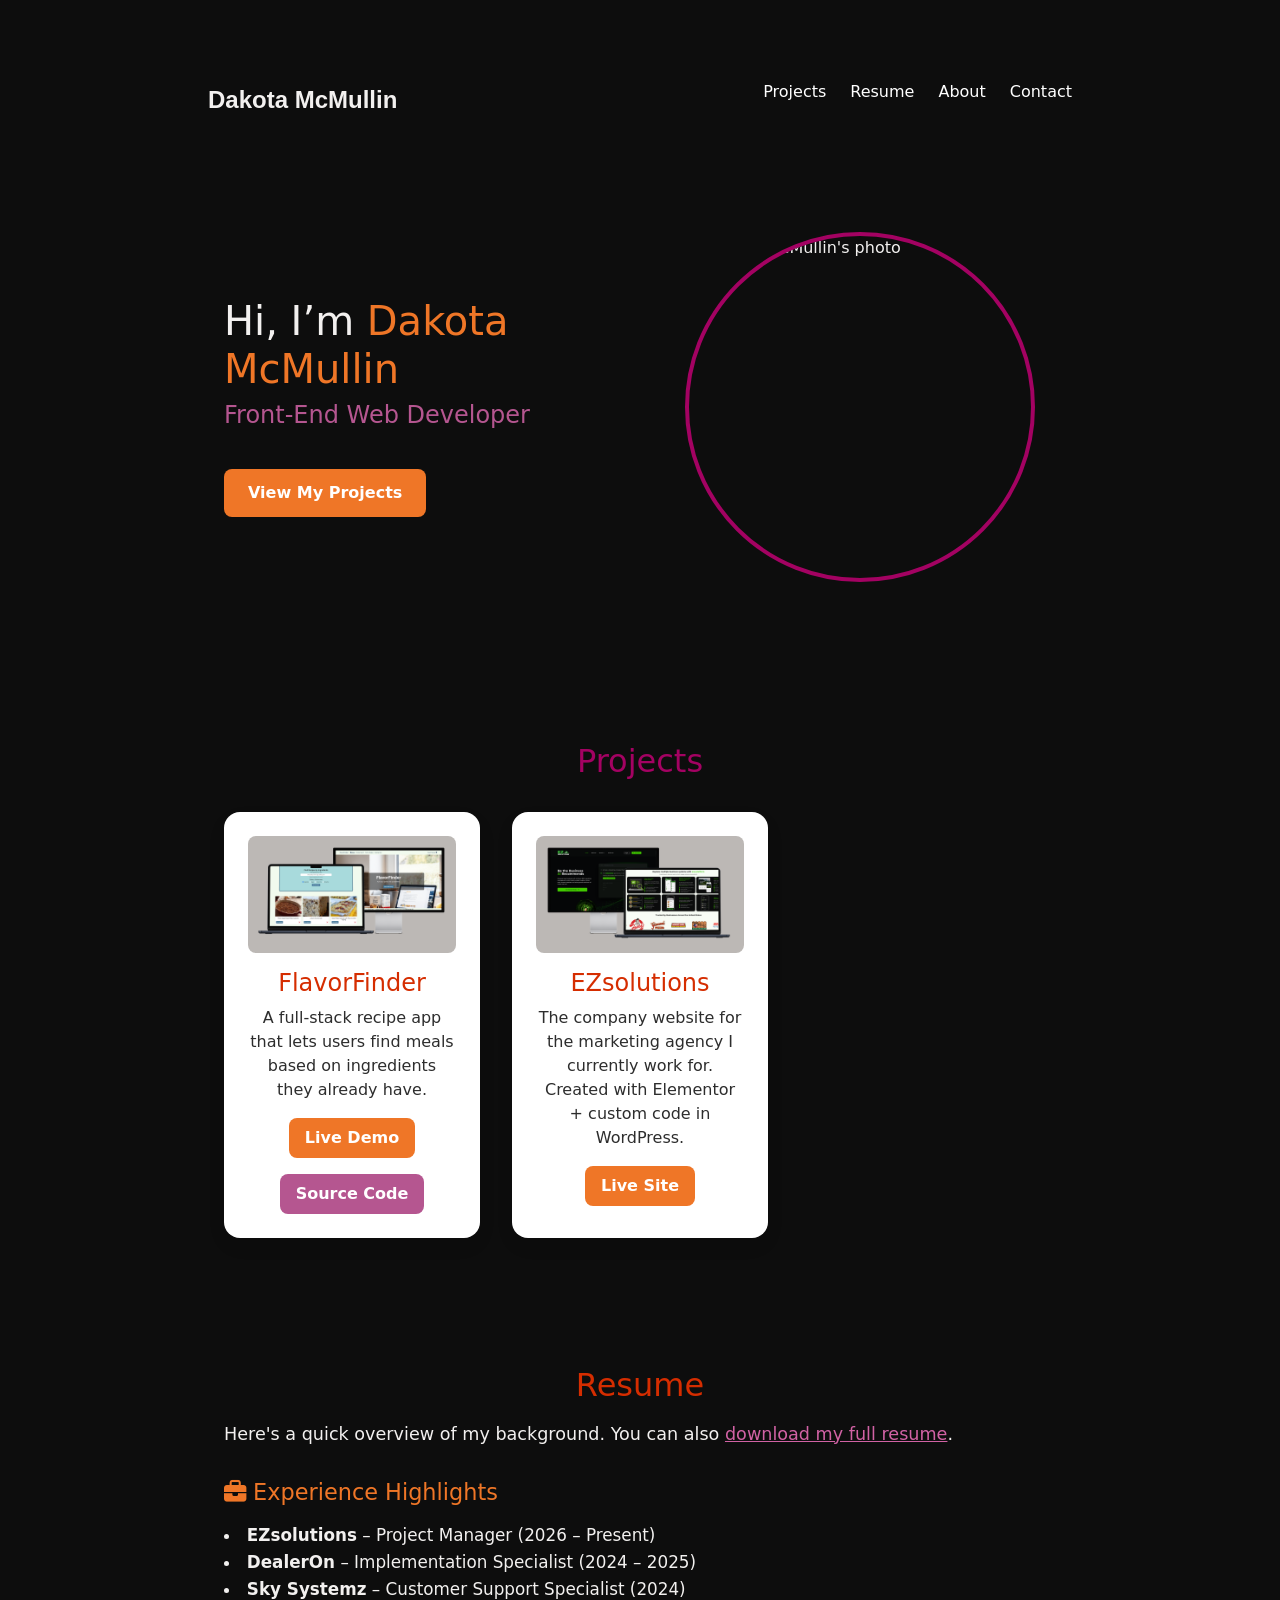
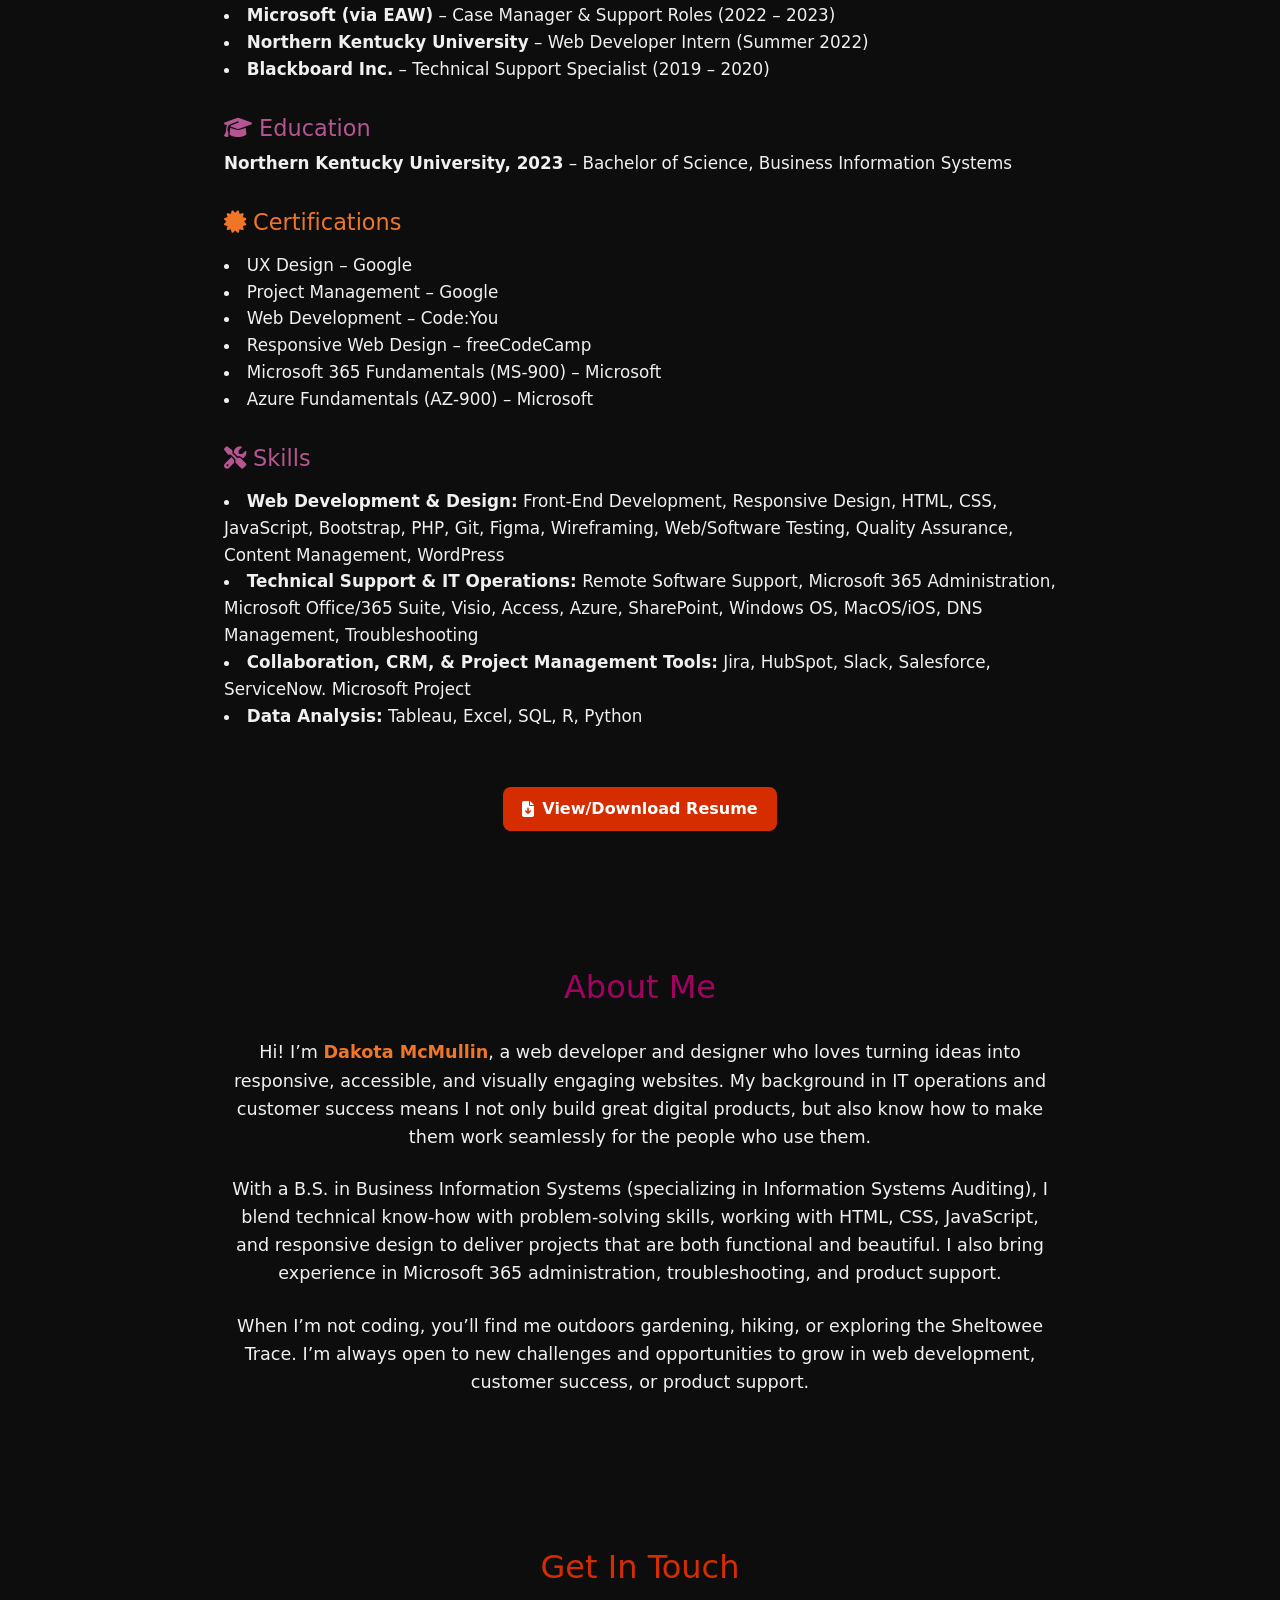
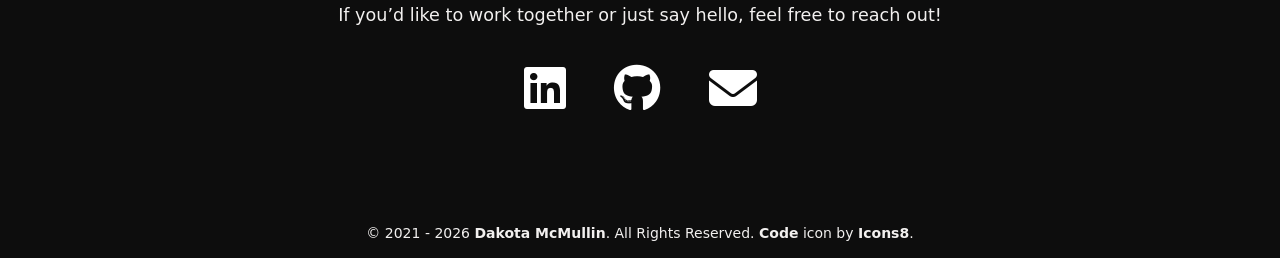
==== commit e9be3b5a: "Update index.html" ====
--- a/index.html
+++ b/index.html
@@ -129,7 +129,7 @@
         </section>
     </main>
     <footer>
-    <small>© <script>document.write(new Date().getFullYear())</script> <a href="https://github.com/koda-m">Dakota McMullin</a>. All Rights Reserved. <a target="_blank" href="https://icons8.com/icon/PhZcqNXjSCWl/code">Code</a> icon by <a target="_blank" href="https://icons8.com">Icons8</a>.</small>
+    <small>© 2021 - <script>document.write(new Date().getFullYear())</script> <a href="https://github.com/koda-m">Dakota McMullin</a>. All Rights Reserved. <a target="_blank" href="https://icons8.com/icon/PhZcqNXjSCWl/code">Code</a> icon by <a target="_blank" href="https://icons8.com">Icons8</a>.</small>
     </footer>
     <script src="https://cdn.jsdelivr.net/npm/bootstrap@5.3.7/dist/js/bootstrap.bundle.min.js" crossorigin="anonymous"></script>
     <script type="text/javascript">
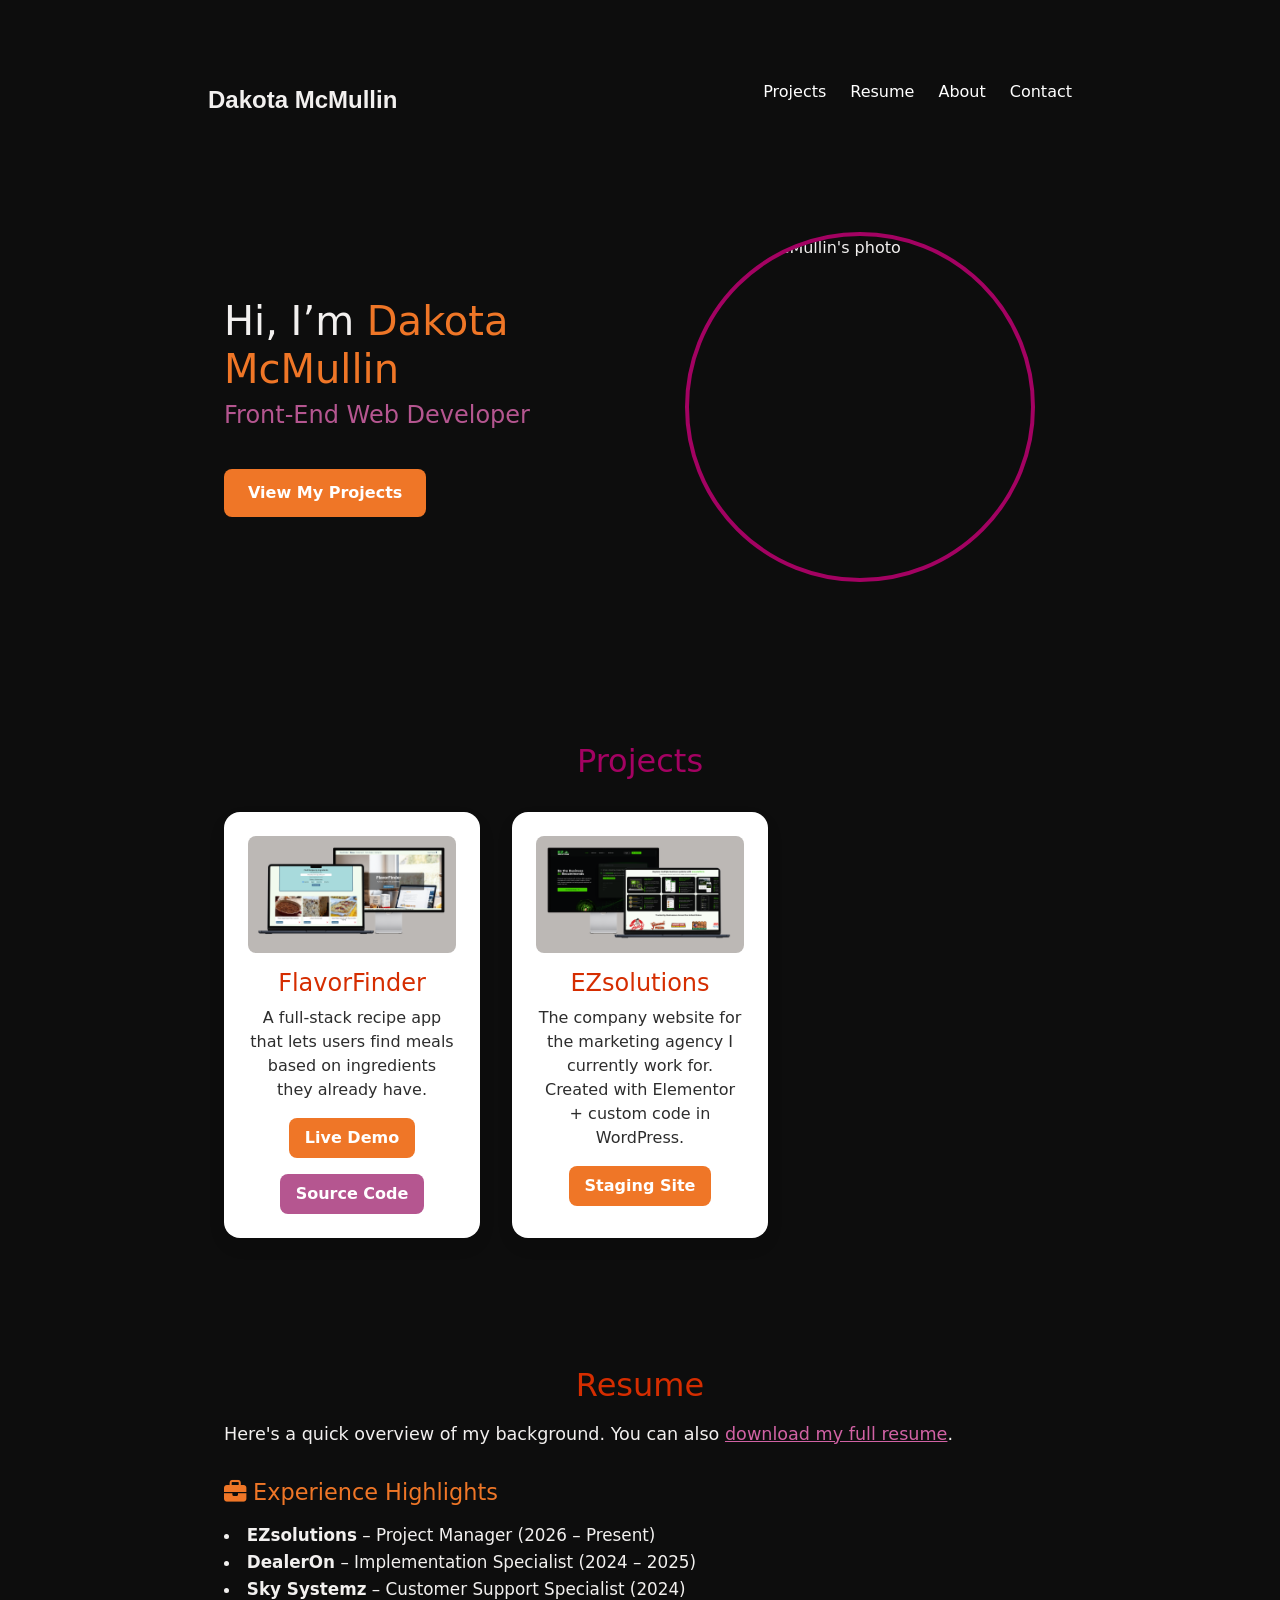
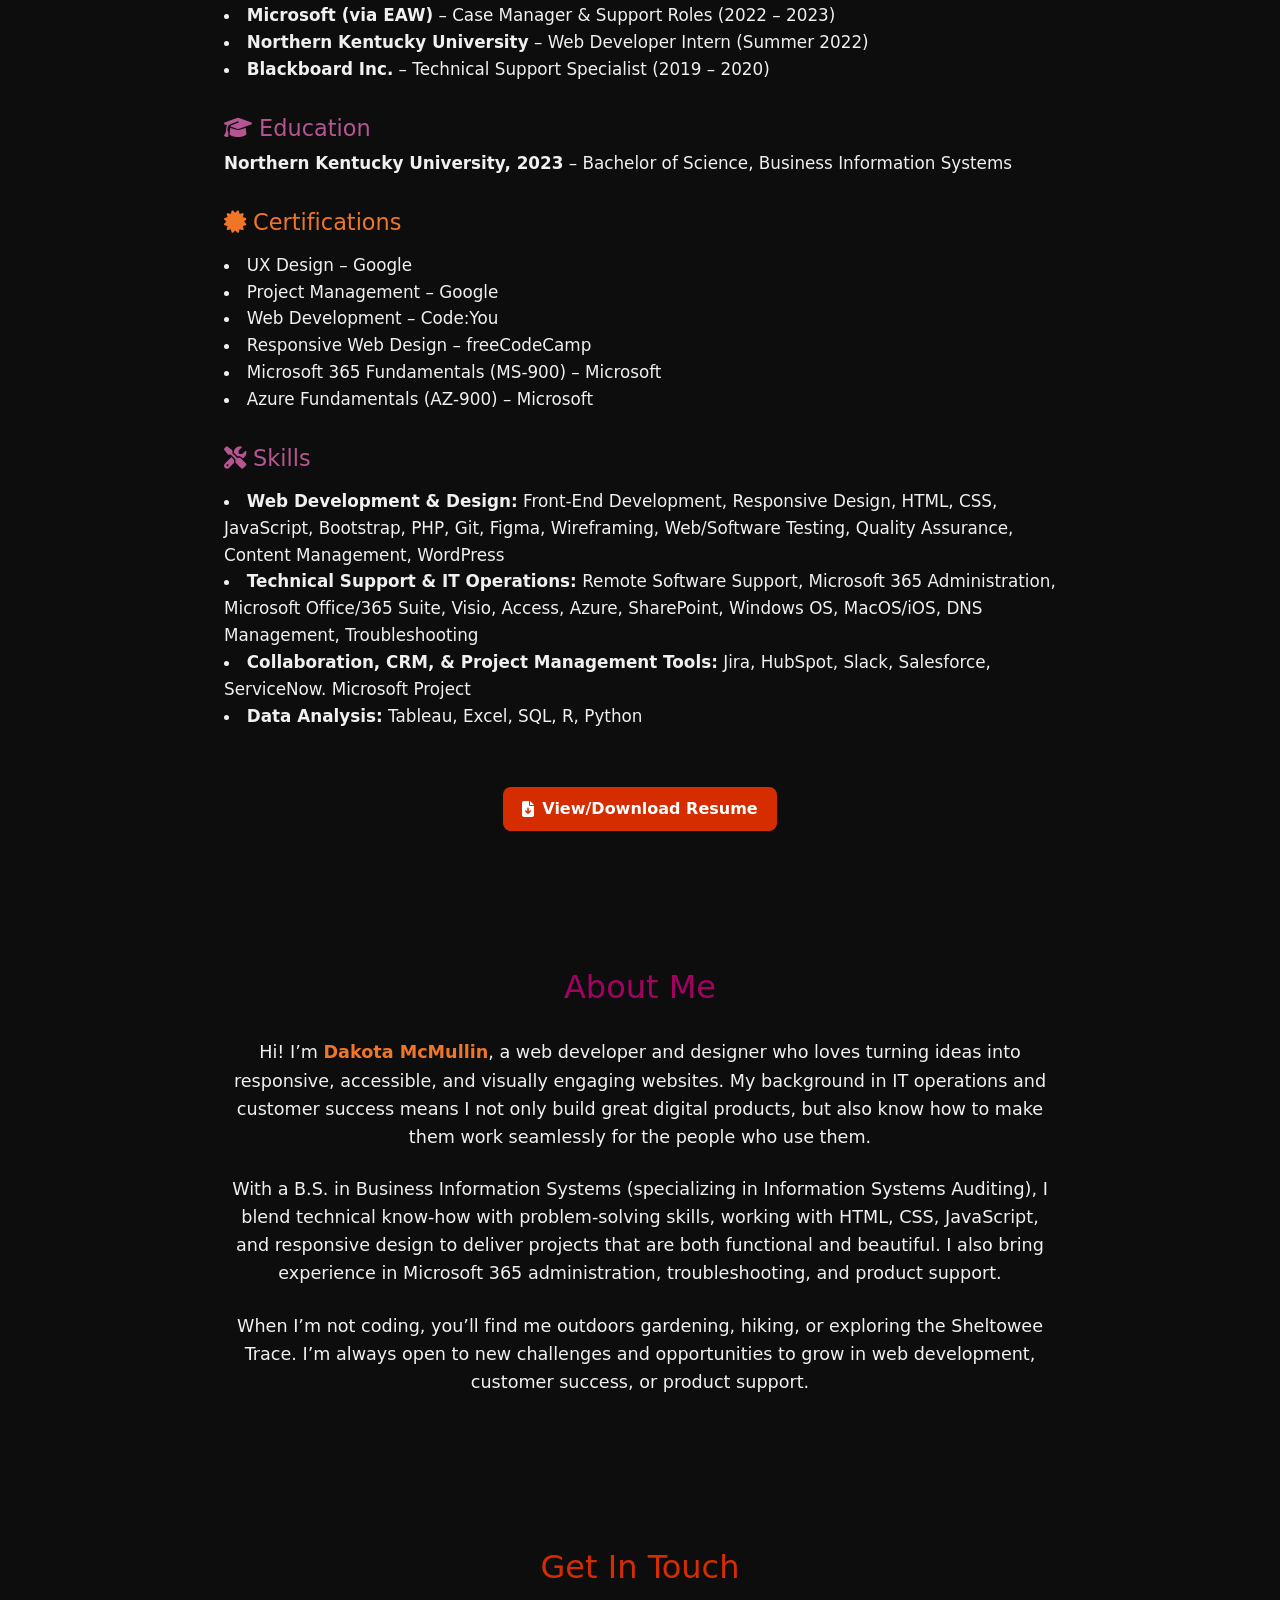
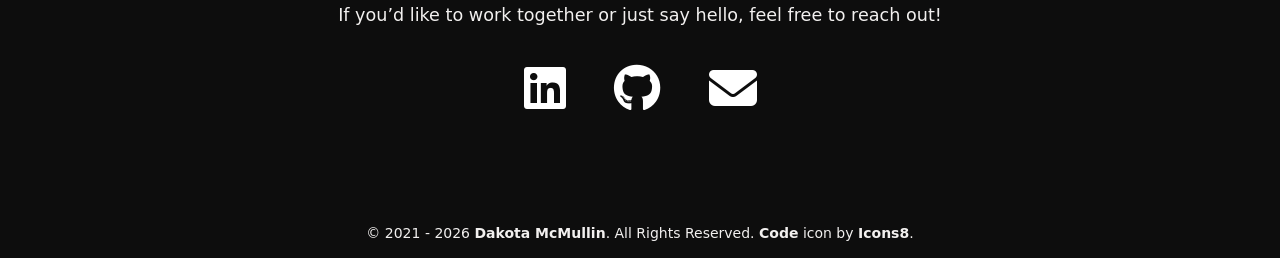
==== commit 06f3084b: "Update index.html" ====
--- a/index.html
+++ b/index.html
@@ -62,7 +62,7 @@
                 <h3>EZsolutions</h3>
                 <p>The company website for the marketing agency I currently work for. Created with Elementor + custom code in WordPress.</p>
                 <div class="project-links">
-                    <a href="https://letezsolutionsdoit.com/" target="_blank" class="btn-project">Live Site</a>
+                    <a href="https://mjz.kfw.mybluehost.me/" target="_blank" class="btn-project">Staging Site</a>
                 </div>
             </div>
 
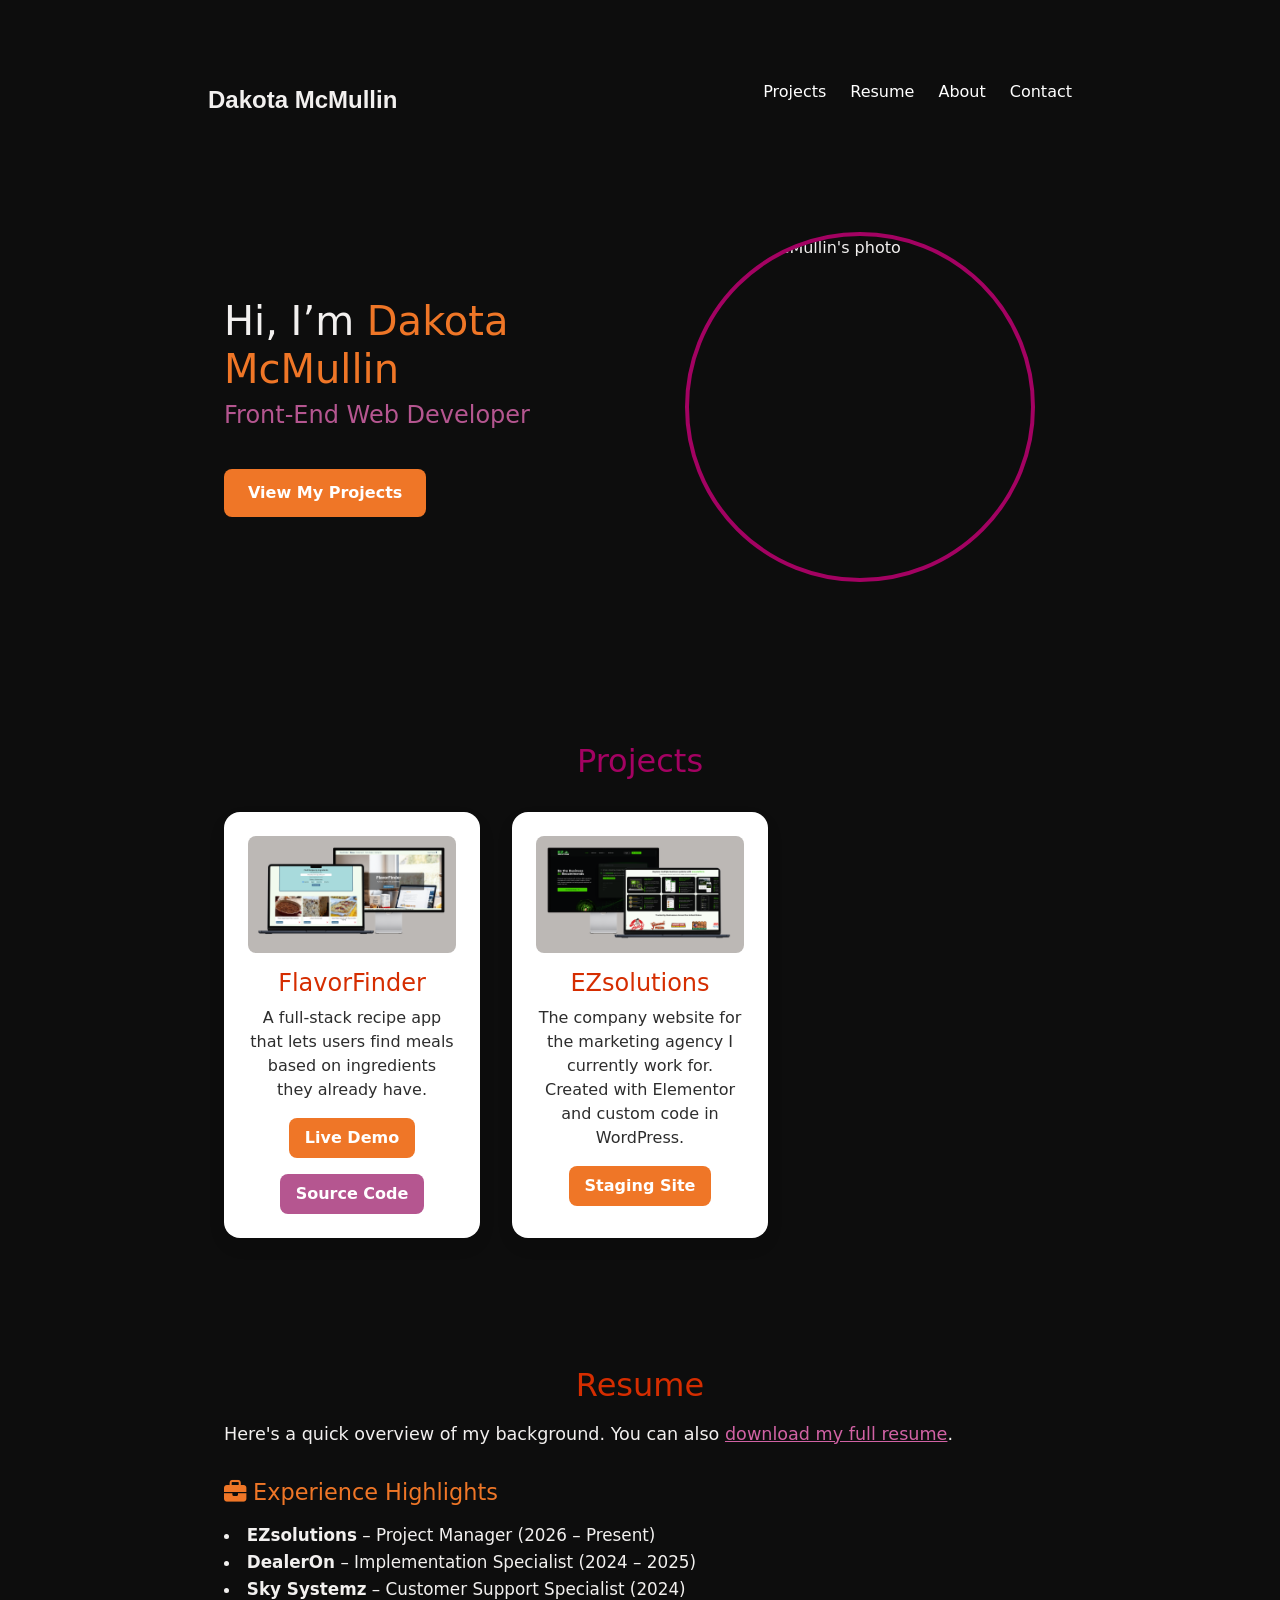
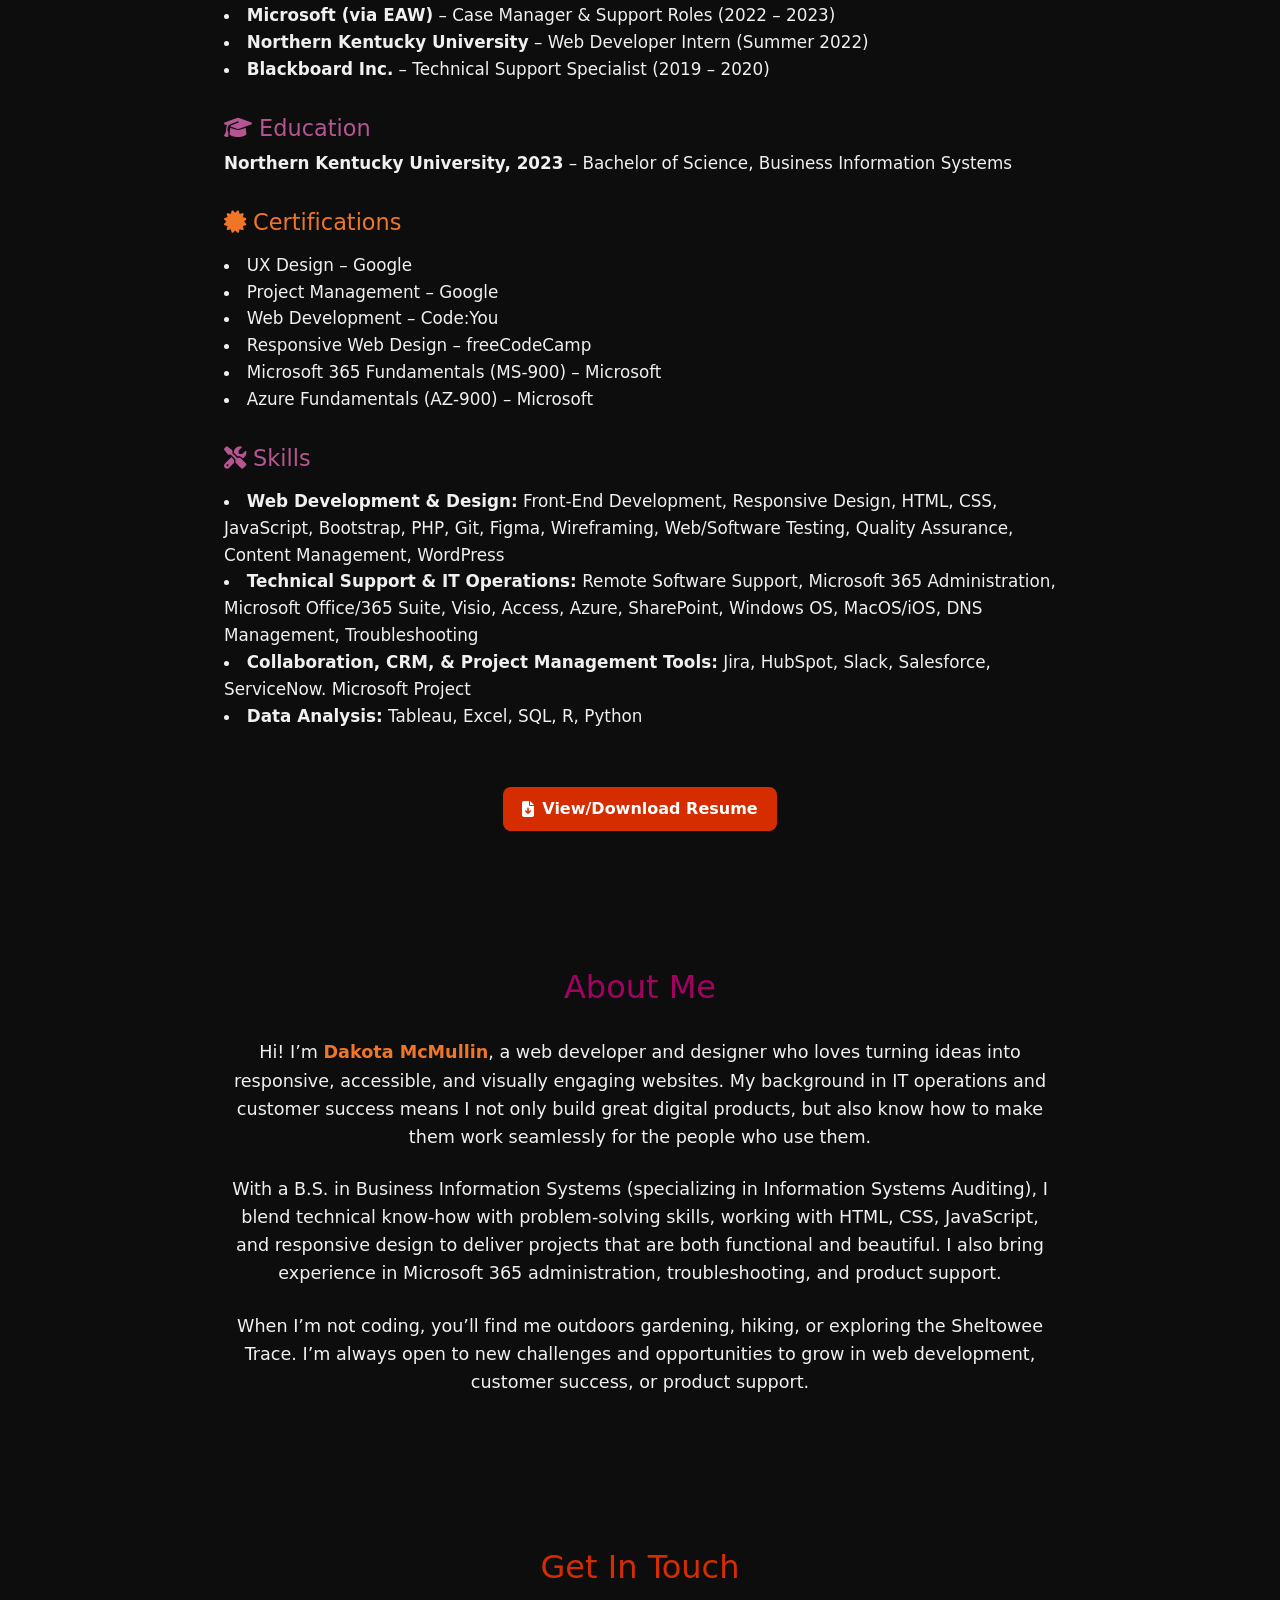
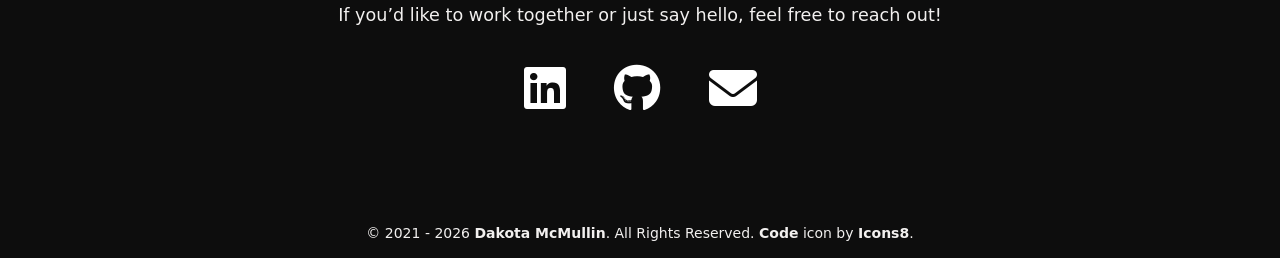
==== commit 62963560: "Update index.html" ====
--- a/index.html
+++ b/index.html
@@ -60,7 +60,7 @@
             <div class="project-card">
                 <img src="img/ezsolutions.png" alt="Screenshot of Project 2" />
                 <h3>EZsolutions</h3>
-                <p>The company website for the marketing agency I currently work for. Created with Elementor + custom code in WordPress.</p>
+                <p>The company website for the marketing agency I currently work for. Created with Elementor and custom code in WordPress.</p>
                 <div class="project-links">
                     <a href="https://mjz.kfw.mybluehost.me/" target="_blank" class="btn-project">Staging Site</a>
                 </div>
